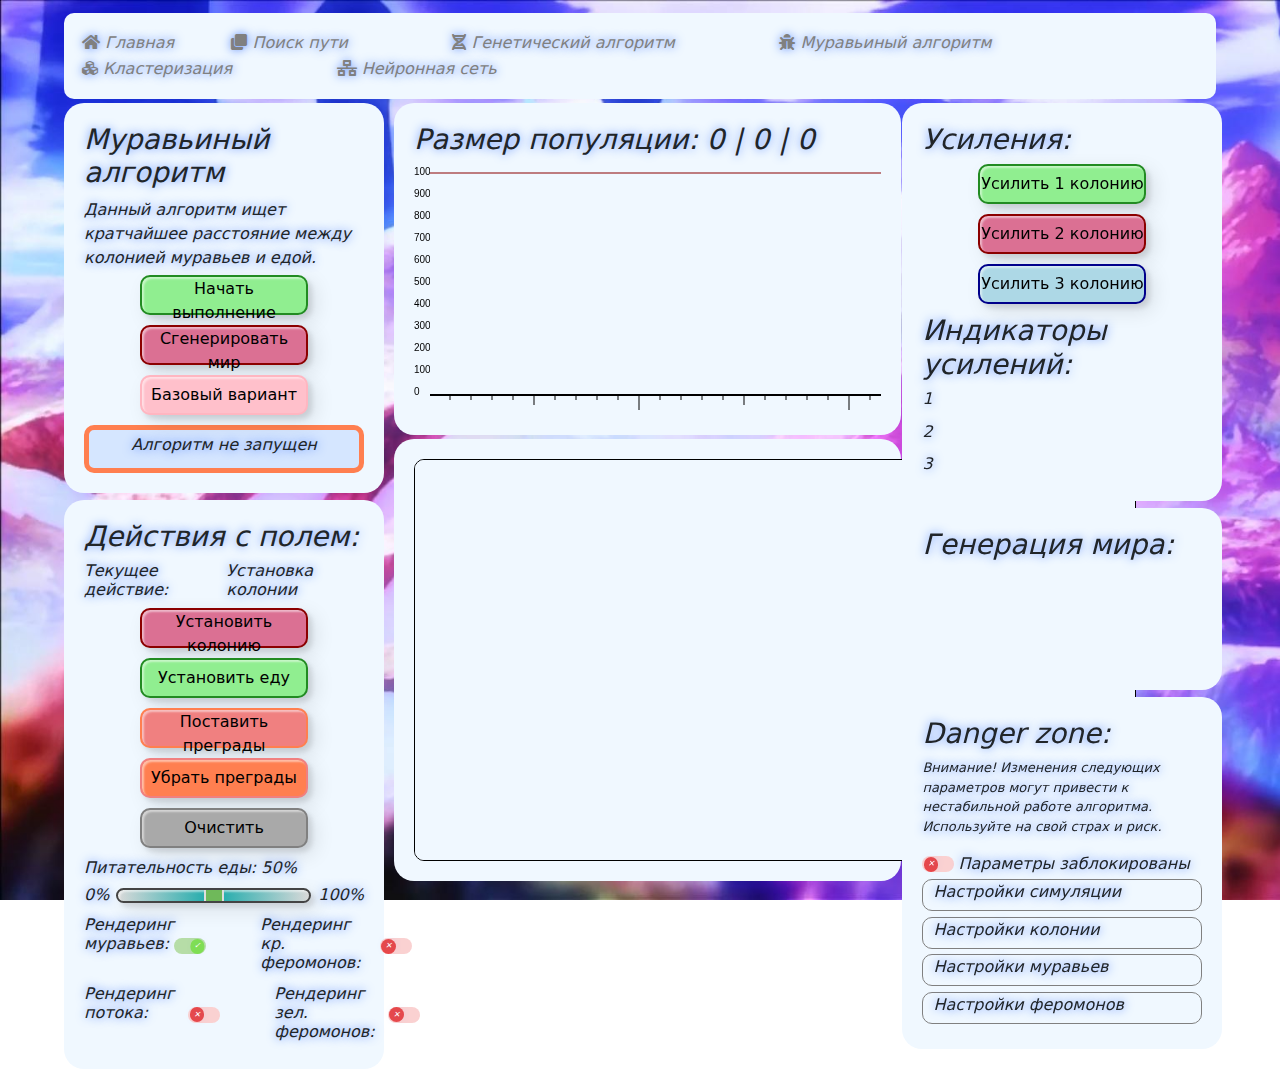
==== src/templates/ants.html @ feeea8d3 "Cave generation" ====
<html lang="en">
<head>
  <meta charset="UTF-8">
  <link rel="stylesheet" href="../css/ants.css">
  <link rel="stylesheet" href="../css/nav.css">
  <link rel="stylesheet" href="../css/text_style.css">
  <link rel="stylesheet" href="../css/checkbox.css">
    <link rel="stylesheet" href="../css/menu.css">
  <link rel="stylesheet" href="https://cdn.jsdelivr.net/npm/bootstrap@5.1.3/dist/css/bootstrap.min.css">
  <link rel="stylesheet" href="https://use.fontawesome.com/releases/v5.8.2/css/all.css">
  <title>Муравьиный алгоритм</title>
</head>
<body>
<div class="nav">
    <aside>
        <ul class="nav_block">
            <li><a href="../../index.html"><i class="fas fa-home"></i> Главная</a></li>
            <li><a href="path_finder.html"><i class="fas fa-clone"></i> Поиск пути</a>
            <li>
            <li><a href="genetic.html"><i class="fas fa-dna"></i> Генетический алгоритм</a>
            <li>
            <li><a href="ants_basic.html"><i class="fas fa-bug"></i> Муравьиный алгоритм</a>
            <li>
            <li><a href="clustering.html"><i class="fas fa-cubes"></i> Кластеризация</a>
            <li>
            <li><a href="neural_network.html"><i class="fas fa-network-wired"></i> Нейронная сеть</a>
            <li>
        </ul>
    </aside>
</div>

<div class="main">
    <div class="main_block">
        <div class="description">
            <h3>Муравьиный алгоритм<br></h3>
            <a>Данный алгоритм ищет кратчайшее расстояние между колонией муравьев и
                едой.</a>
            <div>
                <button id="startButton">Начать выполнение</button>
                <button id="caveButton">Сгенерировать мир</button>
                <button id="switchButton" onclick="location.href='ants_basic.html'">Базовый вариант</button>
            </div>


            <div id="log_block">
                <h6 id="log">Алгоритм не запущен</h6>
            </div>
        </div>

        <div class="action">
            <h3>Действия с полем:</h3>
            <div class="currentAction">
                <h6>Текущее действие:&nbsp</h6>
                <h6 id="currentActionView"></h6>
            </div>

            <div id="fieldButtons">
                <button id="colonyButton" data-mode="colony">Установить колонию</button>
                <button id="foodButton" data-mode="food">Установить еду</button>
                <button id="borderButton" data-mode="border">Поставить преграды</button>
                <button id="clearBorderButton" data-mode="clearBorder">Убрать преграды</button>
                <button id="clearButton" data-mode="clear">Очистить</button>
            </div>

            <div class="valueView">
                <h6>Питательность еды:&nbsp</h6>
                <h6 id="foodValueView">50%</h6>
            </div>

            <div class="inputValue">
                <h6>0%</h6>
                <input class="fieldSize" id="changeFoodValue" type="range" min="0" max="100">
                <h6>100%</h6>
            </div>

            <div class="fieldSize">
                <h6 style="margin-top: 3px">Рендеринг муравьев:&nbsp</h6>
                <input type="checkbox" id="antsViewChecker" class="toggle" checked>
                <label for="antsViewChecker"></label>

                <h6 style="margin-top: 3px; margin-left: 50px; margin-right: 14px">Рендеринг кр. феромонов:&nbsp</h6>
                <input type="checkbox" id="redPheromoneViewChecker" class="toggle">
                <label for="redPheromoneViewChecker"></label>
            </div>

            <div class="fieldSize">
                <h6 style="margin-top: 3px; margin-right: 14px">Рендеринг потока:&nbsp</h6>
                <input type="checkbox" id="densityViewChecker" class="toggle">
                <label for="densityViewChecker"></label>

                <h6 style="margin-top: 3px; margin-right:8px; margin-left: 50px">Рендеринг зел. феромонов:&nbsp</h6>
                <input type="checkbox" id="greenPheromoneViewChecker" class="toggle">
                <label for="greenPheromoneViewChecker"></label>
            </div>
        </div>
    </div>

    <div class="canvas_holder" style="width: 40%">
        <div class="population_block">
            <div class="valueView">
                <h3>Размер популяции:&nbsp</h3>
                <h3 id="populationView">0</h3> <h3>&nbsp|&nbsp</h3>
                <h3 id="populationView2">0</h3> <h3>&nbsp|&nbsp</h3>
                <h3 id="populationView3">0</h3>
            </div>

            <div style="display: flex">
                <div style="overflow: auto">
                    <canvas id="markupCanvas" width="108" height="250"></canvas>
                </div>

                <div id="populationScroll" style="overflow: auto">
                    <canvas id="populationCanvas" width="3000" height="250"></canvas>
                </div>
            </div>
        </div>
        <div class="canvas_block">
            <canvas id="canvas" width="720px" height="400px"></canvas>
        </div>

    </div>

    <div class="additional_block">
        <div class="boost_block">
            <h3>Усиления:</h3>
            <div>
                <button id="boost1" data-mode="1">Усилить 1 колонию</button>
                <button id="boost2" data-mode="2">Усилить 2 колонию</button>
                <button id="boost3" data-mode="3">Усилить 3 колонию</button>
            </div>

            <div>
                <h3>Индикаторы усилений:</h3>
                <div class="fieldSize" style="margin-bottom: 5px">
                    <h6 style="margin-right: 5px">1</h6>
                    <canvas id="1boost" width="430" height="10"></canvas>
                </div>
                <div class="fieldSize" style="margin-bottom: 5px">
                    <h6 style="margin-right: 5px">2</h6>
                    <canvas id="2boost" width="430" height="10"></canvas>
                </div>
                <div class="fieldSize">
                    <h6 style="margin-right: 5px">3</h6>
                    <canvas id="3boost" width="430" height="10"></canvas>
                </div>
            </div>
        </div>

        <div class="cave_block">
            <h3>Генерация мира:</h3>
            <div style="display: flex; justify-content: center;">
                <canvas id="cave" width="180" height="100"></canvas>
            </div>
        </div>

        <div class="danger_block">
            <h3>Danger zone:</h3>
            <p style="font-size: 13px">Внимание! Изменения следующих параметров могут привести к нестабильной
            работе алгоритма. Используйте на свой страх и риск.</p>

            <div style="display: flex">
                <input type="checkbox" id="locker" class="toggle">
                <label for="locker" id="lockerView">Параметры заблокированы</label>
            </div>

            <div class="dropdown">
                <div class="dropbtn" id="dropbtn1">Настройки симуляции</div>

                <div class="dropdown-content">
                    <div class="valueView">
                        <h6>Испарение кр. феромонов:&nbsp</h6>
                        <h6 id="redDecayView" class="dangerParamView">Заблокировано</h6>
                    </div>

                    <div class="valueView">
                        <h6>0</h6>
                        <input disabled class="dangerParam" id="changeRedDecay" type="range" min="0" max="1" step="0.01">
                        <h6>1</h6>
                    </div>
                </div>

                <div class="dropdown-content">
                    <div class="valueView">
                        <h6>Испарение зел. феромонов:&nbsp</h6>
                        <h6 id="greenDecayView" class="dangerParamView">Заблокировано</h6>
                    </div>

                    <div class="valueView">
                        <h6>0</h6>
                        <input disabled class="dangerParam" id="changeGreenDecay" type="range" min="0" max="1" step="0.01">
                        <h6>1</h6>
                    </div>
                </div>

                <div class="dropdown-content">
                    <div class="valueView">
                        <h6>Испарение плотности потока:&nbsp</h6>
                        <h6 id="densityDecayView" class="dangerParamView">Заблокировано</h6>
                    </div>


                    <div class="valueView">
                        <h6>0</h6>
                        <input disabled class="dangerParam" id="changeDensityDecay" type="range" min="0" max="1" step="0.01">
                        <h6>1</h6>
                    </div>
                </div>
            </div>

            <div class="dropdown">
                <div class="dropbtn" id="dropbtn2">Настройки колонии</div>

                <div class="dropdown-content">
                    <div class="valueView">
                        <h6>Размер популяции:&nbsp</h6>
                        <h6 id="sizeView" class="dangerParamView">Заблокировано</h6>
                    </div>

                    <div class="inputValue">
                        <h6>1</h6>
                        <input disabled class="dangerParam" id="changeSize" type="range" min="1" max="1000">
                        <h6>1000</h6>
                    </div>

                    <div class="valueView">
                        <h6>Максимальный размер:&nbsp</h6>
                        <h6 id="maxSizeView" class="dangerParamView">Заблокировано</h6>
                    </div>

                    <div class="inputValue">
                        <h6>1</h6>
                        <input disabled class="dangerParam" id="changeMaxSize" type="range" min="1" max="2000">
                        <h6>2000</h6>
                    </div>
                </div>
            </div>

            <div class="dropdown">
                <div class="dropbtn" id="dropbtn3">Настройки муравьев</div>

                <div class="dropdown-content">
                    <div class="valueView">
                        <h6>Скорость:&nbsp</h6>
                        <h6 id="speedView" class="dangerParamView">Заблокировано</h6>
                    </div>

                    <div class="inputValue">
                        <h6>0.1</h6>
                        <input disabled class="dangerParam" id="changeAntSpeed" type="range" min="0.1" max="10" step="0.1">
                        <h6>10</h6>
                    </div>

                    <div class="valueView">
                        <h6>Задержка поиска:&nbsp</h6>
                        <h6 id="moveCooldownView" class="dangerParamView">Заблокировано</h6>
                    </div>

                    <div class="inputValue">
                        <h6>1</h6>
                        <input disabled class="dangerParam" id="changeMoveCooldown" type="range" min="1" max="50">
                        <h6>50</h6>
                    </div>

                    <div class="valueView">
                        <h6>Шанс отклонения:&nbsp</h6>
                        <h6 id="libertyView" class="dangerParamView">Заблокировано</h6>
                    </div>

                    <div class="inputValue">
                        <h6>0</h6>
                        <input disabled class="dangerParam" id="changeLiberty" type="range" min="0" max="0.5" step="0.001">
                        <h6>0.5</h6>
                    </div>

                    <div class="valueView">
                        <h6>Дальность зрения:&nbsp</h6>
                        <h6 id="visionDistanceView" class="dangerParamView">Заблокировано</h6>
                    </div>

                    <div class="inputValue">
                        <h6>1</h6>
                        <input disabled class="dangerParam" id="changeVisionDistance" type="range" min="1" max="50">
                        <h6>50</h6>
                    </div>

                    <div class="valueView">
                        <h6>Поле зрения:&nbsp</h6>
                        <h6 id="visionAngleView" class="dangerParamView">Заблокировано</h6>
                    </div>

                    <div class="inputValue">
                        <h6>0</h6>
                        <input disabled class="dangerParam" id="changeVisionAngle" type="range" min="0" max="6.3" step="0.1">
                        <h6>2π</h6>
                    </div>

                    <div class="valueView">
                        <h6>Шаг зрения:&nbsp</h6>
                        <h6 id="visionAngleStepView" class="dangerParamView">Заблокировано</h6>
                    </div>

                    <div class="inputValue">
                        <h6>0</h6>
                        <input disabled class="dangerParam" id="changeVisionAngleStep" type="range" min="0" max="1" step="0.01">
                        <h6>1</h6>
                    </div>
                </div>
            </div>

            <div class="dropdown">
                <div class="dropbtn" id="dropbtn4">Настройки феромонов</div>

                <div class="dropdown-content">
                    <div class="valueView">
                        <h6>Количество феромонов:&nbsp</h6>
                        <h6 id="initialPheromonesView" class="dangerParamView">Заблокировано</h6>
                    </div>

                    <div class="inputValue">
                        <h6>1000</h6>
                        <input disabled class="dangerParam" id="changeInitialPheromones" type="range" min="1000" max="10000">
                        <h6>10000</h6>
                    </div>

                    <div class="valueView">
                        <h6>Потеря феромонов:&nbsp</h6>
                        <h6 id="decayingPheromonesView" class="dangerParamView">Заблокировано</h6>
                    </div>

                    <div class="inputValue">
                        <h6>1</h6>
                        <input disabled class="dangerParam" id="changeDecayingPheromones" type="range" min="0.01" max="1" step="0.01">
                        <h6>2000</h6>
                    </div>
                </div>
            </div>
        </div>
    </div>
</div>

<script src="../js/ants/handler.js" type="module"></script>
<script src="../js/ants/alg/simulation.js"></script>
<script src="../js/ants/alg/ant.js"></script>
<script src="../js/ants/alg/colony.js"></script>
<script src="../js/ants/alg/cooldown.js"></script>
<script src="../js/ants/alg/worker.js"></script>
<script src="../js/ants/alg/fighter.js"></script>
<script src="../js/ants/params.js"></script>
<script src="../js/ants/canvas_setup.js"></script>
<script src="../js/ants/alg/cave_generation.js"></script>
<script src="../js/ants/population_canvas.js"></script>
<script src="../js/ants/boosts.js"></script>
<script src="../js/main.js"></script>
</body>
</html>
---- src/css/ants.css ----
input {
    width: 100%;
    margin-left: 2.5%;
    margin-right: 2.5%;
}

.main {
    display: flex;
}

.main_block {
    margin-left: 5%;
    margin-top: 0.3%;
    width: 25%;
}

.additional_block {
    margin-top: 0.3%;
    margin-left: 0.5%;
    margin-right: 5%;
    width: 25%;
}

.fieldSize {
    flex-direction: row !important;
    justify-content: start !important;
}

.description, .action, .size, .danger_block, .boost_block, .cave_block {
    margin-bottom: 7px;
    background-color: aliceblue;
    border-radius: 20px;
    padding: 20px 20px 20px 20px;
}

.description div, .action div, .boost_block div {
    display: flex;
    flex-direction: column;
    justify-content: center;
}

.inputValue, .valueView {
    display: flex;
    flex-direction: row !important;
    justify-content: start !important;
}

input {
    width: 100% !important;
    margin-right: 2.5% !important;
    margin-left: 2.5% !important;
}

.description button, .action button, .boost_block div button {
    width: 60%;
    transition: all .4s ease;
    margin: 0 auto 10px;
}

.description #startButton {
    margin-top: 2% !important;
}

.currentAction {
    display: flex;
    flex-direction: row !important;
    justify-content: start !important;
}

#switchButton {
    border-radius: 10px;
    background-color: pink;
    border: 2px solid lightpink;
}

#switchButton:hover {
    background-color: lightpink;
    border: 2px solid pink;
    transform: scale(0.95);
}

#startButton, .action #foodButton, #boost1 {
    border-radius: 10px;
    background-color: lightgreen;
    border: 2px solid forestgreen;
}

#startButton:hover, .action #foodButton:hover, #boost1:hover {
    background-color: forestgreen;
    border: 2px solid lightgreen;
    transform: scale(0.95);
}

.action #colonyButton, #boost2, #caveButton {
    border-radius: 10px;
    background-color: palevioletred;
    border: 2px solid darkred;
}

.action #colonyButton:hover, #boost2:hover, #caveButton:hover {
    background-color: darkred;
    border: 2px solid palevioletred;
    transform: scale(0.95);
}

.action #borderButton {
    border-radius: 10px;
    background-color: lightcoral;
    border: 2px solid coral;
}

.action #borderButton:hover {
    background-color: coral;
    border: 2px solid lightcoral;
    transform: scale(0.95);
}

.action #clearBorderButton {
    border-radius: 10px;
    background-color: coral;
    border: 2px solid lightcoral;
}

.action #clearBorderButton:hover {
    background-color: lightcoral;
    border: 2px solid coral;
    transform: scale(0.95);
}

.action #clearButton {
    border-radius: 10px;
    background-color: darkgray;
    border: 2px solid gray;
}

.action #clearButton:hover {
    background-color: gray;
    border: 2px solid darkgray;
    transform: scale(0.95);
}

#boost3 {
    border-radius: 10px;
    background-color: lightblue;
    border: 2px solid darkblue;
}

#boost3:hover {
    background-color: darkblue;
    border: 2px solid lightblue;
    transform: scale(0.95);
}

#log_block {
    display: flex;
    align-items: center;
    border: 5px solid coral;
    background: #d5e6ff;
    border-radius: 10px;
    padding: 5px 5px 5px 5px;
}

.canvas_block, .population_block {
    width: 99%;
    border-radius: 20px;
    padding: 20px 20px 20px 20px;
    margin-left: 10px;
    margin-top: 0.8%;
    background-color: aliceblue;
}

.canvas_block canvas {
    border: black 1px solid;
    border-radius: 10px;
}
---- src/css/nav.css ----
body {
    justify-content: center;
    background-image: url("../img/background.jpg");
    background-repeat: no-repeat;
    background-size: cover;
    background-attachment: fixed;
}

div.nav {
    justify-content: center;
    background-color: aliceblue;
    border-radius: 10px;
    width: 90%;
    margin-top: 1%;
    margin-left: auto;
    margin-right: auto;
    padding: 1%;
}

ul.nav_block {
    padding: 4px;
    margin-top: auto;
    margin-bottom: auto;
}

ul.nav_block li {
    display: inline-block;
    color: gray;
    margin-right: 50px;
    padding: 0.1%;
    transition: transform .4s ease;
}

ul.nav_block a {
    text-decoration: none;
    display: inline-block;
    color: gray;
}

ul.nav_block li:hover, ul.nav_block a:hover {
    color: #6D2749;
    text-decoration: none;
    transform: scale(1.3);
}

input[type=range]  {
    overflow: hidden;
}

input {
    background: linear-gradient(to right, #d9d9d9, #15a9a9 50%, #d9d9d9);
    border: solid 2px #444;
    border-radius: 8px;
    height: 10px;

    -webkit-appearance: none;
}

input::-webkit-slider-thumb {
    background-color: #6fb95a;
    border: solid 2px #dedede;
    border-radius: 0;
    height: 20px;
    width: 20px;
    -webkit-appearance: none;
}

input {
    margin-top: 3px !important;
    height: 15px !important;
}

input:disabled {
    background: linear-gradient(to right, #adadad, #222f2f 50%, #adadad);
    border: solid 2px #444;
    border-radius: 8px;
    height: 10px;
}

input:disabled::-webkit-slider-thumb {
    background-color: #5f623f;
    border: solid 2px #dedede;
    border-radius: 0;
    height: 20px;
    width: 20px;
}

button {
    width: 130px;
    height: 40px;
    color: #000000;
    line-height: 42px;
    border-radius: 5px;
    font-family: 'Lato', sans-serif;
    font-weight: 500;
    background: transparent;
    cursor: pointer;
    transition: all 0.3s ease;
    position: relative;
    display: inline-block;
    outline: none;
    padding: 0;
}

button:hover {
    color: #ffffff;
    background: transparent;
    box-shadow: none;
}

button:before, button:after {
    border-radius: 10px;
    content: '';
    position: absolute;
    top: 0;
    right: 0;
    height: 2px;
    width: 0;
    background: #ffffff;
    box-shadow:
            -1px -1px 5px 0 #fff,
            7px 7px 20px 0 rgba(255, 255, 255, 0.2),
            4px 4px 5px 0 #0002;
    transition: 400ms ease all;
}

button:after {
    right: inherit;
    top: inherit;
    left: 0;
    bottom: 0;
}

button:hover:before, button:hover:after {
    width: 100%;
    transition: 800ms ease all;
}

select, input, button {
    box-shadow: inset 2px 2px 2px 0 rgba(255, 255, 255, .5),
    7px 7px 20px 0 rgba(0, 0, 0, .1),
    4px 4px 5px 0 rgba(0, 0, 0, .1);
}
---- src/css/text_style.css ----
body {
    font-style: italic;
    color: #1e1d1d;
    text-shadow: 0 0 10px rgba(75, 128, 252, 0.9);
    animation: cycle 5s linear infinite;
}

@keyframes cycle {
    0% {
        text-shadow: 0 0 10px rgba(61, 174, 255, 0.9);
    }
    20% {
        text-shadow: 0 0 10px rgba(158, 125, 255, 0.9);
    }
    30% {
        text-shadow: 0 0 10px rgba(238, 99, 255, 0.9);
    }
    40% {
        text-shadow: 0 0 10px rgba(255, 14, 122, 0.9);
    }
    50% {
        text-shadow: 0 0 10px rgba(253, 25, 25, 0.9);
    }
    60% {
        text-shadow: 0 0 10px rgba(255, 153, 46, 0.9);
    }
    70% {
        text-shadow: 0 0 12px rgba(255, 245, 39, 0.9);
    }
    80% {
        text-shadow: 0 0 10px rgba(103, 255, 55, 0.9);
    }
    90% {
        text-shadow: 0 0 10px rgba(46, 255, 111, 0.9);
    }
    100% {
        text-shadow: 0 0 10px rgba(61, 174, 255, 0.9);
    }
}
---- src/css/checkbox.css ----
input[type="checkbox"].toggle {
    opacity: 0;
    position: absolute;
    left: -9000px;
    top: -9000px;
}

input[type="checkbox"].toggle + label {
    position: relative;
    display: flex;
    align-items: center;
    cursor: pointer;
}

input[type="checkbox"].toggle + label::before {
    content: "";
    width: 2em;
    height: 1em;
    background-color: hsl(0, 80%, 90%);
    border-radius: 1em;
    margin-right: .25em;
    transition: background-color 200ms ease-in-out;
}

input[type="checkbox"].toggle + label::after {
    display: flex;
    justify-content: center;
    align-items: center;
    position: absolute;
    content: "\2715";
    font-size: .5em;
    height: 1.9em;
    left: .2em;
    width: 1.8em;
    background-color: hsl(0, 80%, 60%);
    color: white;
    border-radius: 1em;
    transition: background-color 200ms ease-in-out, transform 200ms ease-in-out;
}

input[type="checkbox"].toggle:focus + label::before {
    outline: 1px solid black;
}

input[type="checkbox"].toggle:checked + label::before {
    background-color: hsl(103, 44%, 76%);
}

input[type="checkbox"].toggle:checked + label::after {
    content: "\2713";
    transform: translateX(100%);
    background-color: hsl(100, 70%, 60%);
}

input[type="checkbox"].toggle:disabled + label {
    color: #777;
}

input[type="checkbox"].toggle:disabled + label::before {
    background-color: #CCC;
}

input[type="checkbox"].toggle:disabled + label::after {
    background-color: #777;
}
---- src/css/menu.css ----
.dropdown {
    margin-top: 1%;
    margin-bottom: 2%;
    border: 1px solid gray;
    border-radius: 10px;
    padding-left: 10px;
    padding-right: 10px;
}

.dropbtn {
    height: 30px;
}

.dropdown-content {
    display: none;
}
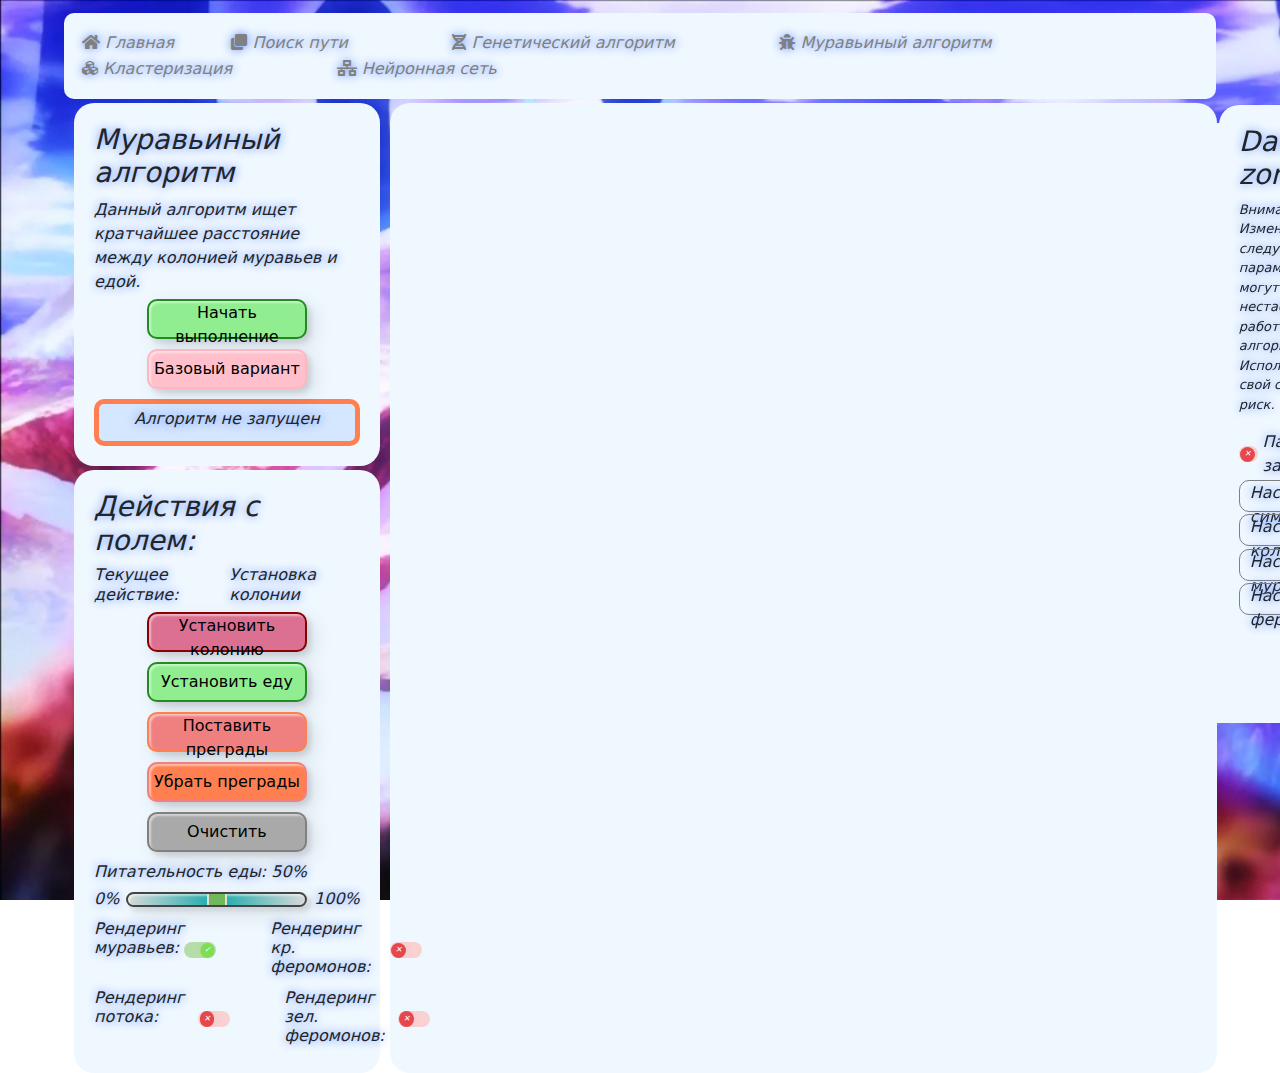
==== commit 0f32a103: "Merge branch 'dev' into conv-network" ====
--- a/src/templates/ants.html
+++ b/src/templates/ants.html
@@ -37,7 +37,6 @@
                 едой.</a>
             <div>
                 <button id="startButton">Начать выполнение</button>
-                <button id="caveButton">Сгенерировать мир</button>
                 <button id="switchButton" onclick="location.href='ants_basic.html'">Базовый вариант</button>
             </div>
 
@@ -95,64 +94,11 @@
         </div>
     </div>
 
-    <div class="canvas_holder" style="width: 40%">
-        <div class="population_block">
-            <div class="valueView">
-                <h3>Размер популяции:&nbsp</h3>
-                <h3 id="populationView">0</h3> <h3>&nbsp|&nbsp</h3>
-                <h3 id="populationView2">0</h3> <h3>&nbsp|&nbsp</h3>
-                <h3 id="populationView3">0</h3>
-            </div>
-
-            <div style="display: flex">
-                <div style="overflow: auto">
-                    <canvas id="markupCanvas" width="108" height="250"></canvas>
-                </div>
-
-                <div id="populationScroll" style="overflow: auto">
-                    <canvas id="populationCanvas" width="3000" height="250"></canvas>
-                </div>
-            </div>
-        </div>
-        <div class="canvas_block">
-            <canvas id="canvas" width="720px" height="400px"></canvas>
-        </div>
-
+    <div class="canvas_block">
+        <canvas id="canvas" width="900px" height="600px"></canvas>
     </div>
 
-    <div class="additional_block">
-        <div class="boost_block">
-            <h3>Усиления:</h3>
-            <div>
-                <button id="boost1" data-mode="1">Усилить 1 колонию</button>
-                <button id="boost2" data-mode="2">Усилить 2 колонию</button>
-                <button id="boost3" data-mode="3">Усилить 3 колонию</button>
-            </div>
-
-            <div>
-                <h3>Индикаторы усилений:</h3>
-                <div class="fieldSize" style="margin-bottom: 5px">
-                    <h6 style="margin-right: 5px">1</h6>
-                    <canvas id="1boost" width="430" height="10"></canvas>
-                </div>
-                <div class="fieldSize" style="margin-bottom: 5px">
-                    <h6 style="margin-right: 5px">2</h6>
-                    <canvas id="2boost" width="430" height="10"></canvas>
-                </div>
-                <div class="fieldSize">
-                    <h6 style="margin-right: 5px">3</h6>
-                    <canvas id="3boost" width="430" height="10"></canvas>
-                </div>
-            </div>
-        </div>
-
-        <div class="cave_block">
-            <h3>Генерация мира:</h3>
-            <div style="display: flex; justify-content: center;">
-                <canvas id="cave" width="180" height="100"></canvas>
-            </div>
-        </div>
-
+    <div class="main_block">
         <div class="danger_block">
             <h3>Danger zone:</h3>
             <p style="font-size: 13px">Внимание! Изменения следующих параметров могут привести к нестабильной
@@ -345,11 +291,8 @@
 <script src="../js/ants/alg/cooldown.js"></script>
 <script src="../js/ants/alg/worker.js"></script>
 <script src="../js/ants/alg/fighter.js"></script>
+<script src="../js/ants/canvas_setup.js"></script>
 <script src="../js/ants/params.js"></script>
-<script src="../js/ants/canvas_setup.js"></script>
-<script src="../js/ants/alg/cave_generation.js"></script>
-<script src="../js/ants/population_canvas.js"></script>
-<script src="../js/ants/boosts.js"></script>
 <script src="../js/main.js"></script>
 </body>
 </html>
--- a/src/css/ants.css
+++ b/src/css/ants.css
@@ -9,16 +9,8 @@
 }
 
 .main_block {
-    margin-left: 5%;
     margin-top: 0.3%;
-    width: 25%;
-}
-
-.additional_block {
-    margin-top: 0.3%;
-    margin-left: 0.5%;
-    margin-right: 5%;
-    width: 25%;
+    width: 40%;
 }
 
 .fieldSize {
@@ -26,14 +18,24 @@
     justify-content: start !important;
 }
 
-.description, .action, .size, .danger_block, .boost_block, .cave_block {
-    margin-bottom: 7px;
+.description, .action, .size, .danger_block {
     background-color: aliceblue;
     border-radius: 20px;
+    margin-left: 19.5%;
+    margin-top: 1%;
     padding: 20px 20px 20px 20px;
 }
 
-.description div, .action div, .boost_block div {
+.description {
+    margin-top: 0 !important;
+}
+
+.danger_block {
+    margin-left: 1% !important;
+    margin-right: 19.5% !important;
+}
+
+.description div, .action div {
     display: flex;
     flex-direction: column;
     justify-content: center;
@@ -51,7 +53,7 @@
     margin-left: 2.5% !important;
 }
 
-.description button, .action button, .boost_block div button {
+.description button, .action button {
     width: 60%;
     transition: all .4s ease;
     margin: 0 auto 10px;
@@ -79,25 +81,25 @@
     transform: scale(0.95);
 }
 
-#startButton, .action #foodButton, #boost1 {
+#startButton, .action #foodButton {
     border-radius: 10px;
     background-color: lightgreen;
     border: 2px solid forestgreen;
 }
 
-#startButton:hover, .action #foodButton:hover, #boost1:hover {
+#startButton:hover, .action #foodButton:hover {
     background-color: forestgreen;
     border: 2px solid lightgreen;
     transform: scale(0.95);
 }
 
-.action #colonyButton, #boost2, #caveButton {
+.action #colonyButton {
     border-radius: 10px;
     background-color: palevioletred;
     border: 2px solid darkred;
 }
 
-.action #colonyButton:hover, #boost2:hover, #caveButton:hover {
+.action #colonyButton:hover {
     background-color: darkred;
     border: 2px solid palevioletred;
     transform: scale(0.95);
@@ -139,18 +141,6 @@
     transform: scale(0.95);
 }
 
-#boost3 {
-    border-radius: 10px;
-    background-color: lightblue;
-    border: 2px solid darkblue;
-}
-
-#boost3:hover {
-    background-color: darkblue;
-    border: 2px solid lightblue;
-    transform: scale(0.95);
-}
-
 #log_block {
     display: flex;
     align-items: center;
@@ -160,16 +150,11 @@
     padding: 5px 5px 5px 5px;
 }
 
-.canvas_block, .population_block {
-    width: 99%;
+.canvas_block {
+    width: 64.6%;
     border-radius: 20px;
     padding: 20px 20px 20px 20px;
     margin-left: 10px;
-    margin-top: 0.8%;
+    margin-top: 0.3%;
     background-color: aliceblue;
 }
-
-.canvas_block canvas {
-    border: black 1px solid;
-    border-radius: 10px;
-}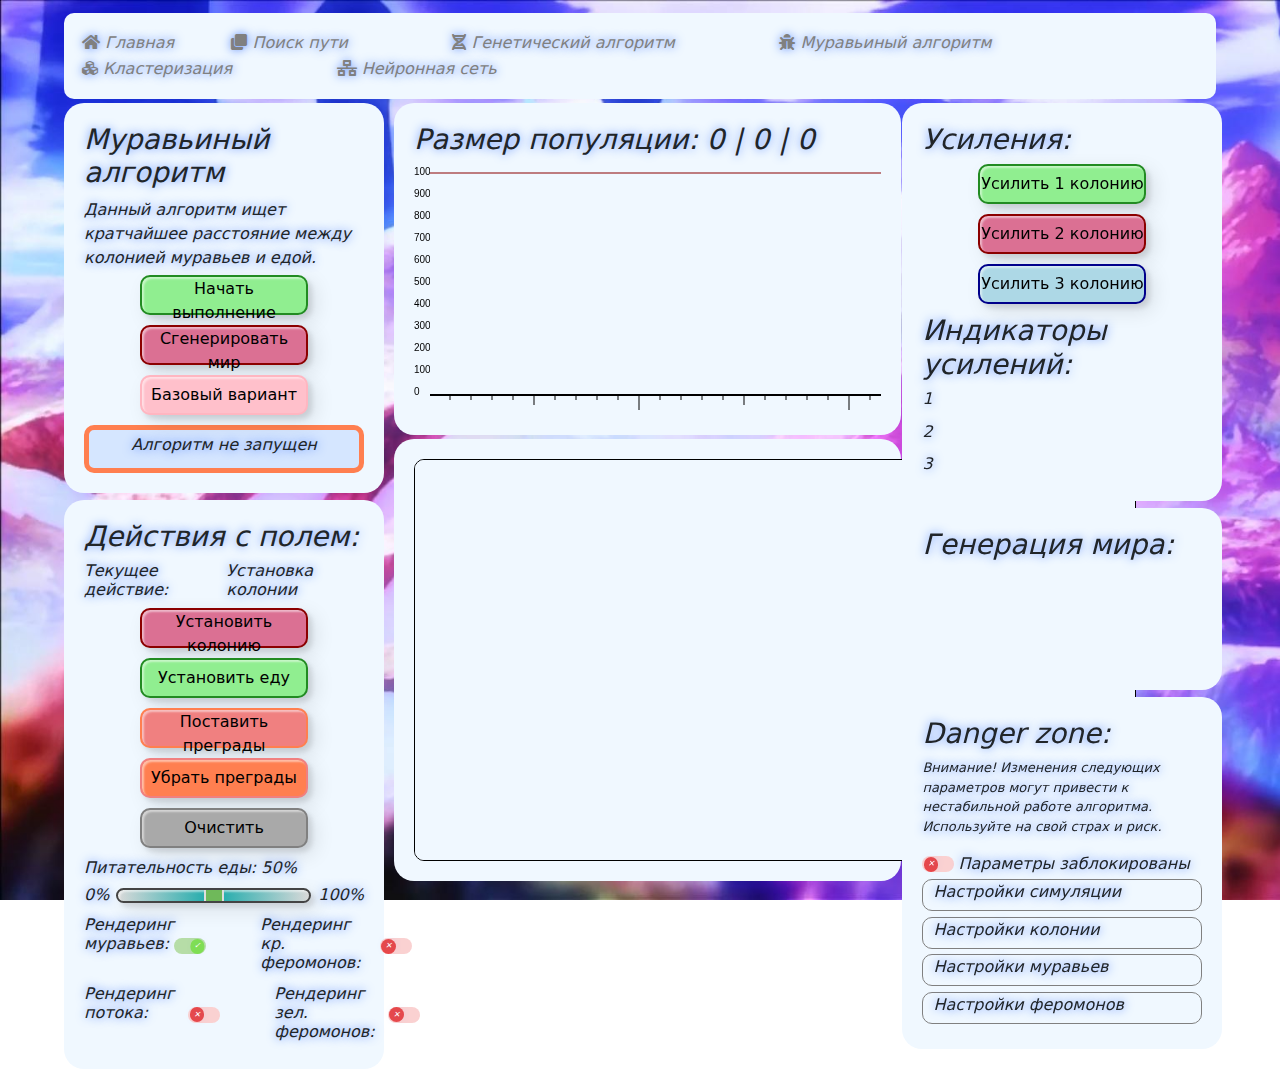
==== commit de4aa277: "Merge pull request #41 from Cortuzz/ants-features" ====
--- a/src/templates/ants.html
+++ b/src/templates/ants.html
@@ -37,6 +37,7 @@
                 едой.</a>
             <div>
                 <button id="startButton">Начать выполнение</button>
+                <button id="caveButton">Сгенерировать мир</button>
                 <button id="switchButton" onclick="location.href='ants_basic.html'">Базовый вариант</button>
             </div>
 
@@ -94,11 +95,64 @@
         </div>
     </div>
 
-    <div class="canvas_block">
-        <canvas id="canvas" width="900px" height="600px"></canvas>
+    <div class="canvas_holder" style="width: 40%">
+        <div class="population_block">
+            <div class="valueView">
+                <h3>Размер популяции:&nbsp</h3>
+                <h3 id="populationView">0</h3> <h3>&nbsp|&nbsp</h3>
+                <h3 id="populationView2">0</h3> <h3>&nbsp|&nbsp</h3>
+                <h3 id="populationView3">0</h3>
+            </div>
+
+            <div style="display: flex">
+                <div style="overflow: auto">
+                    <canvas id="markupCanvas" width="108" height="250"></canvas>
+                </div>
+
+                <div id="populationScroll" style="overflow: auto">
+                    <canvas id="populationCanvas" width="3000" height="250"></canvas>
+                </div>
+            </div>
+        </div>
+        <div class="canvas_block">
+            <canvas id="canvas" width="720px" height="400px"></canvas>
+        </div>
+
     </div>
 
-    <div class="main_block">
+    <div class="additional_block">
+        <div class="boost_block">
+            <h3>Усиления:</h3>
+            <div>
+                <button id="boost1" data-mode="1">Усилить 1 колонию</button>
+                <button id="boost2" data-mode="2">Усилить 2 колонию</button>
+                <button id="boost3" data-mode="3">Усилить 3 колонию</button>
+            </div>
+
+            <div>
+                <h3>Индикаторы усилений:</h3>
+                <div class="fieldSize" style="margin-bottom: 5px">
+                    <h6 style="margin-right: 5px">1</h6>
+                    <canvas id="1boost" width="430" height="10"></canvas>
+                </div>
+                <div class="fieldSize" style="margin-bottom: 5px">
+                    <h6 style="margin-right: 5px">2</h6>
+                    <canvas id="2boost" width="430" height="10"></canvas>
+                </div>
+                <div class="fieldSize">
+                    <h6 style="margin-right: 5px">3</h6>
+                    <canvas id="3boost" width="430" height="10"></canvas>
+                </div>
+            </div>
+        </div>
+
+        <div class="cave_block">
+            <h3>Генерация мира:</h3>
+            <div style="display: flex; justify-content: center;">
+                <canvas id="cave" width="180" height="100"></canvas>
+            </div>
+        </div>
+
         <div class="danger_block">
             <h3>Danger zone:</h3>
             <p style="font-size: 13px">Внимание! Изменения следующих параметров могут привести к нестабильной
@@ -291,8 +345,11 @@
 <script src="../js/ants/alg/cooldown.js"></script>
 <script src="../js/ants/alg/worker.js"></script>
 <script src="../js/ants/alg/fighter.js"></script>
+<script src="../js/ants/params.js"></script>
 <script src="../js/ants/canvas_setup.js"></script>
-<script src="../js/ants/params.js"></script>
+<script src="../js/ants/alg/cave_generation.js"></script>
+<script src="../js/ants/population_canvas.js"></script>
+<script src="../js/ants/boosts.js"></script>
 <script src="../js/main.js"></script>
 </body>
 </html>
--- a/src/css/ants.css
+++ b/src/css/ants.css
@@ -9,8 +9,16 @@
 }
 
 .main_block {
+    margin-left: 5%;
     margin-top: 0.3%;
-    width: 40%;
+    width: 25%;
+}
+
+.additional_block {
+    margin-top: 0.3%;
+    margin-left: 0.5%;
+    margin-right: 5%;
+    width: 25%;
 }
 
 .fieldSize {
@@ -18,24 +26,14 @@
     justify-content: start !important;
 }
 
-.description, .action, .size, .danger_block {
+.description, .action, .size, .danger_block, .boost_block, .cave_block {
+    margin-bottom: 7px;
     background-color: aliceblue;
     border-radius: 20px;
-    margin-left: 19.5%;
-    margin-top: 1%;
     padding: 20px 20px 20px 20px;
 }
 
-.description {
-    margin-top: 0 !important;
-}
-
-.danger_block {
-    margin-left: 1% !important;
-    margin-right: 19.5% !important;
-}
-
-.description div, .action div {
+.description div, .action div, .boost_block div {
     display: flex;
     flex-direction: column;
     justify-content: center;
@@ -53,7 +51,7 @@
     margin-left: 2.5% !important;
 }
 
-.description button, .action button {
+.description button, .action button, .boost_block div button {
     width: 60%;
     transition: all .4s ease;
     margin: 0 auto 10px;
@@ -81,25 +79,25 @@
     transform: scale(0.95);
 }
 
-#startButton, .action #foodButton {
+#startButton, .action #foodButton, #boost1 {
     border-radius: 10px;
     background-color: lightgreen;
     border: 2px solid forestgreen;
 }
 
-#startButton:hover, .action #foodButton:hover {
+#startButton:hover, .action #foodButton:hover, #boost1:hover {
     background-color: forestgreen;
     border: 2px solid lightgreen;
     transform: scale(0.95);
 }
 
-.action #colonyButton {
+.action #colonyButton, #boost2, #caveButton {
     border-radius: 10px;
     background-color: palevioletred;
     border: 2px solid darkred;
 }
 
-.action #colonyButton:hover {
+.action #colonyButton:hover, #boost2:hover, #caveButton:hover {
     background-color: darkred;
     border: 2px solid palevioletred;
     transform: scale(0.95);
@@ -141,6 +139,18 @@
     transform: scale(0.95);
 }
 
+#boost3 {
+    border-radius: 10px;
+    background-color: lightblue;
+    border: 2px solid darkblue;
+}
+
+#boost3:hover {
+    background-color: darkblue;
+    border: 2px solid lightblue;
+    transform: scale(0.95);
+}
+
 #log_block {
     display: flex;
     align-items: center;
@@ -150,11 +160,16 @@
     padding: 5px 5px 5px 5px;
 }
 
-.canvas_block {
-    width: 64.6%;
+.canvas_block, .population_block {
+    width: 99%;
     border-radius: 20px;
     padding: 20px 20px 20px 20px;
     margin-left: 10px;
-    margin-top: 0.3%;
+    margin-top: 0.8%;
     background-color: aliceblue;
 }
+
+.canvas_block canvas {
+    border: black 1px solid;
+    border-radius: 10px;
+}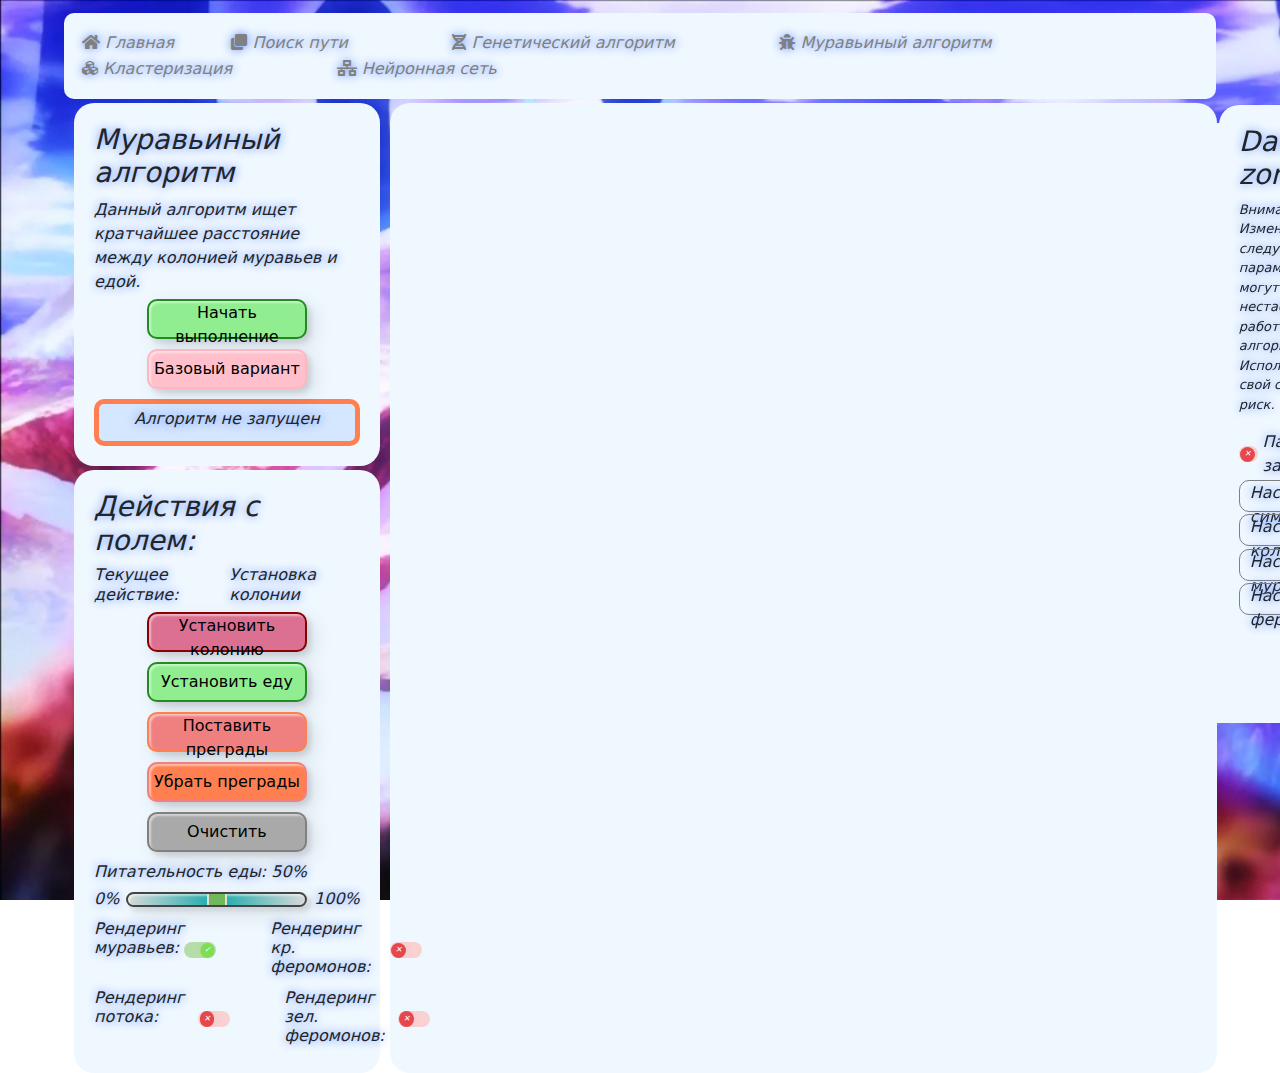
==== commit 2dfddaca: "Merge remote-tracking branch 'origin/genetic' into genetic" ====
--- a/src/templates/ants.html
+++ b/src/templates/ants.html
@@ -37,7 +37,6 @@
                 едой.</a>
             <div>
                 <button id="startButton">Начать выполнение</button>
-                <button id="caveButton">Сгенерировать мир</button>
                 <button id="switchButton" onclick="location.href='ants_basic.html'">Базовый вариант</button>
             </div>
 
@@ -95,64 +94,11 @@
         </div>
     </div>
 
-    <div class="canvas_holder" style="width: 40%">
-        <div class="population_block">
-            <div class="valueView">
-                <h3>Размер популяции:&nbsp</h3>
-                <h3 id="populationView">0</h3> <h3>&nbsp|&nbsp</h3>
-                <h3 id="populationView2">0</h3> <h3>&nbsp|&nbsp</h3>
-                <h3 id="populationView3">0</h3>
-            </div>
-
-            <div style="display: flex">
-                <div style="overflow: auto">
-                    <canvas id="markupCanvas" width="108" height="250"></canvas>
-                </div>
-
-                <div id="populationScroll" style="overflow: auto">
-                    <canvas id="populationCanvas" width="3000" height="250"></canvas>
-                </div>
-            </div>
-        </div>
-        <div class="canvas_block">
-            <canvas id="canvas" width="720px" height="400px"></canvas>
-        </div>
-
+    <div class="canvas_block">
+        <canvas id="canvas" width="900px" height="600px"></canvas>
     </div>
 
-    <div class="additional_block">
-        <div class="boost_block">
-            <h3>Усиления:</h3>
-            <div>
-                <button id="boost1" data-mode="1">Усилить 1 колонию</button>
-                <button id="boost2" data-mode="2">Усилить 2 колонию</button>
-                <button id="boost3" data-mode="3">Усилить 3 колонию</button>
-            </div>
-
-            <div>
-                <h3>Индикаторы усилений:</h3>
-                <div class="fieldSize" style="margin-bottom: 5px">
-                    <h6 style="margin-right: 5px">1</h6>
-                    <canvas id="1boost" width="430" height="10"></canvas>
-                </div>
-                <div class="fieldSize" style="margin-bottom: 5px">
-                    <h6 style="margin-right: 5px">2</h6>
-                    <canvas id="2boost" width="430" height="10"></canvas>
-                </div>
-                <div class="fieldSize">
-                    <h6 style="margin-right: 5px">3</h6>
-                    <canvas id="3boost" width="430" height="10"></canvas>
-                </div>
-            </div>
-        </div>
-
-        <div class="cave_block">
-            <h3>Генерация мира:</h3>
-            <div style="display: flex; justify-content: center;">
-                <canvas id="cave" width="180" height="100"></canvas>
-            </div>
-        </div>
-
+    <div class="main_block">
         <div class="danger_block">
             <h3>Danger zone:</h3>
             <p style="font-size: 13px">Внимание! Изменения следующих параметров могут привести к нестабильной
@@ -345,11 +291,8 @@
 <script src="../js/ants/alg/cooldown.js"></script>
 <script src="../js/ants/alg/worker.js"></script>
 <script src="../js/ants/alg/fighter.js"></script>
+<script src="../js/ants/canvas_setup.js"></script>
 <script src="../js/ants/params.js"></script>
-<script src="../js/ants/canvas_setup.js"></script>
-<script src="../js/ants/alg/cave_generation.js"></script>
-<script src="../js/ants/population_canvas.js"></script>
-<script src="../js/ants/boosts.js"></script>
 <script src="../js/main.js"></script>
 </body>
 </html>
--- a/src/css/ants.css
+++ b/src/css/ants.css
@@ -9,16 +9,8 @@
 }
 
 .main_block {
-    margin-left: 5%;
     margin-top: 0.3%;
-    width: 25%;
-}
-
-.additional_block {
-    margin-top: 0.3%;
-    margin-left: 0.5%;
-    margin-right: 5%;
-    width: 25%;
+    width: 40%;
 }
 
 .fieldSize {
@@ -26,14 +18,24 @@
     justify-content: start !important;
 }
 
-.description, .action, .size, .danger_block, .boost_block, .cave_block {
-    margin-bottom: 7px;
+.description, .action, .size, .danger_block {
     background-color: aliceblue;
     border-radius: 20px;
+    margin-left: 19.5%;
+    margin-top: 1%;
     padding: 20px 20px 20px 20px;
 }
 
-.description div, .action div, .boost_block div {
+.description {
+    margin-top: 0 !important;
+}
+
+.danger_block {
+    margin-left: 1% !important;
+    margin-right: 19.5% !important;
+}
+
+.description div, .action div {
     display: flex;
     flex-direction: column;
     justify-content: center;
@@ -51,7 +53,7 @@
     margin-left: 2.5% !important;
 }
 
-.description button, .action button, .boost_block div button {
+.description button, .action button {
     width: 60%;
     transition: all .4s ease;
     margin: 0 auto 10px;
@@ -79,25 +81,25 @@
     transform: scale(0.95);
 }
 
-#startButton, .action #foodButton, #boost1 {
+#startButton, .action #foodButton {
     border-radius: 10px;
     background-color: lightgreen;
     border: 2px solid forestgreen;
 }
 
-#startButton:hover, .action #foodButton:hover, #boost1:hover {
+#startButton:hover, .action #foodButton:hover {
     background-color: forestgreen;
     border: 2px solid lightgreen;
     transform: scale(0.95);
 }
 
-.action #colonyButton, #boost2, #caveButton {
+.action #colonyButton {
     border-radius: 10px;
     background-color: palevioletred;
     border: 2px solid darkred;
 }
 
-.action #colonyButton:hover, #boost2:hover, #caveButton:hover {
+.action #colonyButton:hover {
     background-color: darkred;
     border: 2px solid palevioletred;
     transform: scale(0.95);
@@ -139,18 +141,6 @@
     transform: scale(0.95);
 }
 
-#boost3 {
-    border-radius: 10px;
-    background-color: lightblue;
-    border: 2px solid darkblue;
-}
-
-#boost3:hover {
-    background-color: darkblue;
-    border: 2px solid lightblue;
-    transform: scale(0.95);
-}
-
 #log_block {
     display: flex;
     align-items: center;
@@ -160,16 +150,11 @@
     padding: 5px 5px 5px 5px;
 }
 
-.canvas_block, .population_block {
-    width: 99%;
+.canvas_block {
+    width: 64.6%;
     border-radius: 20px;
     padding: 20px 20px 20px 20px;
     margin-left: 10px;
-    margin-top: 0.8%;
+    margin-top: 0.3%;
     background-color: aliceblue;
 }
-
-.canvas_block canvas {
-    border: black 1px solid;
-    border-radius: 10px;
-}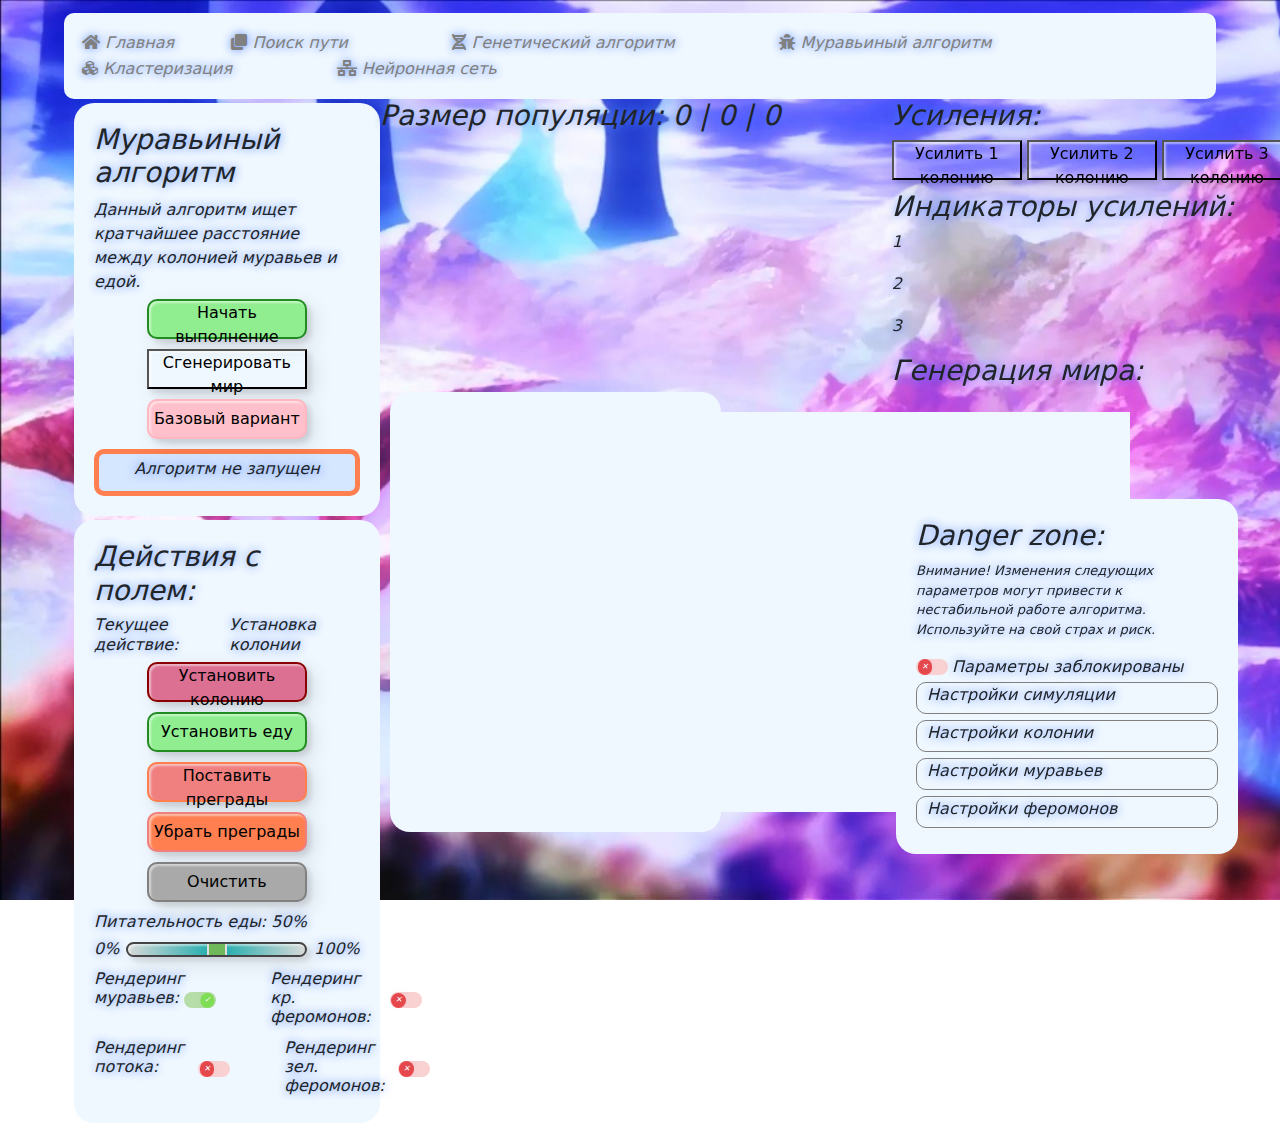
==== commit b39bcd50: "Little fixes" ====
--- a/src/templates/ants.html
+++ b/src/templates/ants.html
@@ -1,14 +1,15 @@
 <html lang="en">
 <head>
-  <meta charset="UTF-8">
-  <link rel="stylesheet" href="../css/ants.css">
-  <link rel="stylesheet" href="../css/nav.css">
-  <link rel="stylesheet" href="../css/text_style.css">
-  <link rel="stylesheet" href="../css/checkbox.css">
+    <meta charset="UTF-8">
+    <link rel="stylesheet" href="../css/ants.css">
+    <link rel="stylesheet" href="../css/nav.css">
+    <link rel="stylesheet" href="../css/text_style.css">
+    <link rel="stylesheet" href="../css/checkbox.css">
     <link rel="stylesheet" href="../css/menu.css">
-  <link rel="stylesheet" href="https://cdn.jsdelivr.net/npm/bootstrap@5.1.3/dist/css/bootstrap.min.css">
-  <link rel="stylesheet" href="https://use.fontawesome.com/releases/v5.8.2/css/all.css">
-  <title>Муравьиный алгоритм</title>
+    <link rel="stylesheet" href="https://cdn.jsdelivr.net/npm/bootstrap@5.1.3/dist/css/bootstrap.min.css">
+    <link rel="stylesheet" href="https://use.fontawesome.com/releases/v5.8.2/css/all.css">
+    <title>Муравьиный алгоритм</title>
+    <link rel="shortcut icon" href="../img/favicon.png" type="image/x-icon">
 </head>
 <body>
 <div class="nav">
@@ -37,6 +38,7 @@
                 едой.</a>
             <div>
                 <button id="startButton">Начать выполнение</button>
+                <button id="caveButton">Сгенерировать мир</button>
                 <button id="switchButton" onclick="location.href='ants_basic.html'">Базовый вариант</button>
             </div>
 
@@ -94,15 +96,70 @@
         </div>
     </div>
 
-    <div class="canvas_block">
-        <canvas id="canvas" width="900px" height="600px"></canvas>
+    <div class="canvas_holder" style="width: 40%">
+        <div class="population_block">
+            <div class="valueView">
+                <h3>Размер популяции:&nbsp</h3>
+                <h3 id="populationView">0</h3>
+                <h3>&nbsp|&nbsp</h3>
+                <h3 id="populationView2">0</h3>
+                <h3>&nbsp|&nbsp</h3>
+                <h3 id="populationView3">0</h3>
+            </div>
+
+            <div style="display: flex">
+                <div style="overflow: auto">
+                    <canvas id="markupCanvas" width="108" height="250"></canvas>
+                </div>
+
+                <div id="populationScroll" style="overflow: auto">
+                    <canvas id="populationCanvas" width="3000" height="250"></canvas>
+                </div>
+            </div>
+        </div>
+        <div class="canvas_block">
+            <canvas id="canvas" width="720px" height="400px"></canvas>
+        </div>
+
     </div>
 
-    <div class="main_block">
+    <div class="additional_block">
+        <div class="boost_block">
+            <h3>Усиления:</h3>
+            <div>
+                <button id="boost1" data-mode="1">Усилить 1 колонию</button>
+                <button id="boost2" data-mode="2">Усилить 2 колонию</button>
+                <button id="boost3" data-mode="3">Усилить 3 колонию</button>
+            </div>
+
+            <div>
+                <h3>Индикаторы усилений:</h3>
+                <div class="fieldSize" style="margin-bottom: 5px">
+                    <h6 style="margin-right: 5px">1</h6>
+                    <canvas id="1boost" width="430" height="10"></canvas>
+                </div>
+                <div class="fieldSize" style="margin-bottom: 5px">
+                    <h6 style="margin-right: 5px">2</h6>
+                    <canvas id="2boost" width="430" height="10"></canvas>
+                </div>
+                <div class="fieldSize">
+                    <h6 style="margin-right: 5px">3</h6>
+                    <canvas id="3boost" width="430" height="10"></canvas>
+                </div>
+            </div>
+        </div>
+
+        <div class="cave_block">
+            <h3>Генерация мира:</h3>
+            <div style="display: flex; justify-content: center;">
+                <canvas id="cave" width="180" height="100"></canvas>
+            </div>
+        </div>
+
         <div class="danger_block">
             <h3>Danger zone:</h3>
             <p style="font-size: 13px">Внимание! Изменения следующих параметров могут привести к нестабильной
-            работе алгоритма. Используйте на свой страх и риск.</p>
+                работе алгоритма. Используйте на свой страх и риск.</p>
 
             <div style="display: flex">
                 <input type="checkbox" id="locker" class="toggle">
@@ -120,7 +177,8 @@
 
                     <div class="valueView">
                         <h6>0</h6>
-                        <input disabled class="dangerParam" id="changeRedDecay" type="range" min="0" max="1" step="0.01">
+                        <input disabled class="dangerParam" id="changeRedDecay" type="range" min="0" max="1"
+                               step="0.01">
                         <h6>1</h6>
                     </div>
                 </div>
@@ -133,7 +191,8 @@
 
                     <div class="valueView">
                         <h6>0</h6>
-                        <input disabled class="dangerParam" id="changeGreenDecay" type="range" min="0" max="1" step="0.01">
+                        <input disabled class="dangerParam" id="changeGreenDecay" type="range" min="0" max="1"
+                               step="0.01">
                         <h6>1</h6>
                     </div>
                 </div>
@@ -147,7 +206,8 @@
 
                     <div class="valueView">
                         <h6>0</h6>
-                        <input disabled class="dangerParam" id="changeDensityDecay" type="range" min="0" max="1" step="0.01">
+                        <input disabled class="dangerParam" id="changeDensityDecay" type="range" min="0" max="1"
+                               step="0.01">
                         <h6>1</h6>
                     </div>
                 </div>
@@ -192,7 +252,8 @@
 
                     <div class="inputValue">
                         <h6>0.1</h6>
-                        <input disabled class="dangerParam" id="changeAntSpeed" type="range" min="0.1" max="10" step="0.1">
+                        <input disabled class="dangerParam" id="changeAntSpeed" type="range" min="0.1" max="10"
+                               step="0.1">
                         <h6>10</h6>
                     </div>
 
@@ -214,7 +275,8 @@
 
                     <div class="inputValue">
                         <h6>0</h6>
-                        <input disabled class="dangerParam" id="changeLiberty" type="range" min="0" max="0.5" step="0.001">
+                        <input disabled class="dangerParam" id="changeLiberty" type="range" min="0" max="0.5"
+                               step="0.001">
                         <h6>0.5</h6>
                     </div>
 
@@ -236,7 +298,8 @@
 
                     <div class="inputValue">
                         <h6>0</h6>
-                        <input disabled class="dangerParam" id="changeVisionAngle" type="range" min="0" max="6.3" step="0.1">
+                        <input disabled class="dangerParam" id="changeVisionAngle" type="range" min="0" max="6.3"
+                               step="0.1">
                         <h6>2π</h6>
                     </div>
 
@@ -247,7 +310,8 @@
 
                     <div class="inputValue">
                         <h6>0</h6>
-                        <input disabled class="dangerParam" id="changeVisionAngleStep" type="range" min="0" max="1" step="0.01">
+                        <input disabled class="dangerParam" id="changeVisionAngleStep" type="range" min="0" max="1"
+                               step="0.01">
                         <h6>1</h6>
                     </div>
                 </div>
@@ -264,7 +328,8 @@
 
                     <div class="inputValue">
                         <h6>1000</h6>
-                        <input disabled class="dangerParam" id="changeInitialPheromones" type="range" min="1000" max="10000">
+                        <input disabled class="dangerParam" id="changeInitialPheromones" type="range" min="1000"
+                               max="10000">
                         <h6>10000</h6>
                     </div>
 
@@ -275,7 +340,8 @@
 
                     <div class="inputValue">
                         <h6>1</h6>
-                        <input disabled class="dangerParam" id="changeDecayingPheromones" type="range" min="0.01" max="1" step="0.01">
+                        <input disabled class="dangerParam" id="changeDecayingPheromones" type="range" min="0.01"
+                               max="1" step="0.01">
                         <h6>2000</h6>
                     </div>
                 </div>
@@ -291,8 +357,11 @@
 <script src="../js/ants/alg/cooldown.js"></script>
 <script src="../js/ants/alg/worker.js"></script>
 <script src="../js/ants/alg/fighter.js"></script>
+<script src="../js/ants/params.js"></script>
 <script src="../js/ants/canvas_setup.js"></script>
-<script src="../js/ants/params.js"></script>
+<script src="../js/ants/alg/cave_generation.js"></script>
+<script src="../js/ants/population_canvas.js"></script>
+<script src="../js/ants/boosts.js"></script>
 <script src="../js/main.js"></script>
 </body>
 </html>
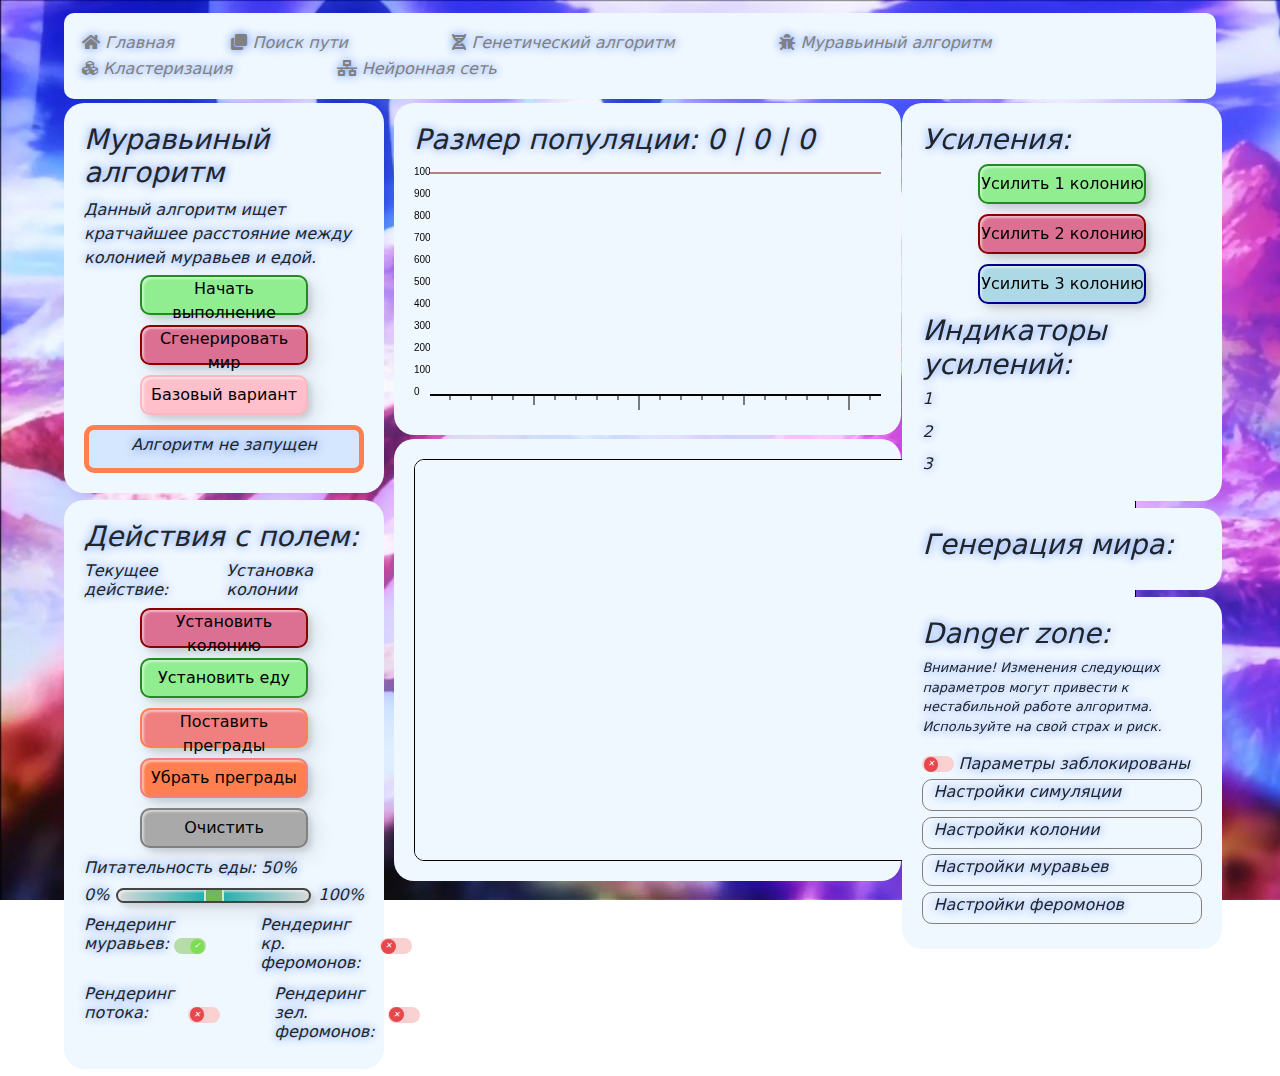
==== commit 2dc19da6: "Generation progress (total)" ====
--- a/src/templates/ants.html
+++ b/src/templates/ants.html
@@ -151,8 +151,13 @@
 
         <div class="cave_block">
             <h3>Генерация мира:</h3>
-            <div style="display: flex; justify-content: center;">
-                <canvas id="cave" width="180" height="100"></canvas>
+            <div style="display: none">
+                <canvas id="cave" width="180" height="100" style="margin-right: 5px"></canvas>
+                <div class="progress_bar_holder">
+                    <h6 id="currentAction"></h6>
+                    <canvas id="progressCave" width="250" height="30" style="margin-bottom: 5px"></canvas>
+                    <canvas id="totalProgressCave" width="250" height="30"></canvas>
+                </div>
             </div>
         </div>
 
--- a/src/css/ants.css
+++ b/src/css/ants.css
@@ -9,8 +9,16 @@
 }
 
 .main_block {
+    margin-left: 5%;
     margin-top: 0.3%;
-    width: 40%;
+    width: 25%;
+}
+
+.additional_block {
+    margin-top: 0.3%;
+    margin-left: 0.5%;
+    margin-right: 5%;
+    width: 25%;
 }
 
 .fieldSize {
@@ -18,24 +26,14 @@
     justify-content: start !important;
 }
 
-.description, .action, .size, .danger_block {
+.description, .action, .size, .danger_block, .boost_block, .cave_block {
+    margin-bottom: 7px;
     background-color: aliceblue;
     border-radius: 20px;
-    margin-left: 19.5%;
-    margin-top: 1%;
     padding: 20px 20px 20px 20px;
 }
 
-.description {
-    margin-top: 0 !important;
-}
-
-.danger_block {
-    margin-left: 1% !important;
-    margin-right: 19.5% !important;
-}
-
-.description div, .action div {
+.description div, .action div, .boost_block div {
     display: flex;
     flex-direction: column;
     justify-content: center;
@@ -53,7 +51,7 @@
     margin-left: 2.5% !important;
 }
 
-.description button, .action button {
+.description button, .action button, .boost_block div button {
     width: 60%;
     transition: all .4s ease;
     margin: 0 auto 10px;
@@ -81,25 +79,25 @@
     transform: scale(0.95);
 }
 
-#startButton, .action #foodButton {
+#startButton, .action #foodButton, #boost1 {
     border-radius: 10px;
     background-color: lightgreen;
     border: 2px solid forestgreen;
 }
 
-#startButton:hover, .action #foodButton:hover {
+#startButton:hover, .action #foodButton:hover, #boost1:hover {
     background-color: forestgreen;
     border: 2px solid lightgreen;
     transform: scale(0.95);
 }
 
-.action #colonyButton {
+.action #colonyButton, #boost2, #caveButton {
     border-radius: 10px;
     background-color: palevioletred;
     border: 2px solid darkred;
 }
 
-.action #colonyButton:hover {
+.action #colonyButton:hover, #boost2:hover, #caveButton:hover {
     background-color: darkred;
     border: 2px solid palevioletred;
     transform: scale(0.95);
@@ -141,6 +139,18 @@
     transform: scale(0.95);
 }
 
+#boost3 {
+    border-radius: 10px;
+    background-color: lightblue;
+    border: 2px solid darkblue;
+}
+
+#boost3:hover {
+    background-color: darkblue;
+    border: 2px solid lightblue;
+    transform: scale(0.95);
+}
+
 #log_block {
     display: flex;
     align-items: center;
@@ -150,11 +160,27 @@
     padding: 5px 5px 5px 5px;
 }
 
-.canvas_block {
-    width: 64.6%;
+.canvas_block, .population_block {
+    width: 99%;
     border-radius: 20px;
     padding: 20px 20px 20px 20px;
     margin-left: 10px;
-    margin-top: 0.3%;
+    margin-top: 0.8%;
     background-color: aliceblue;
 }
+
+.canvas_block canvas {
+    border: black 1px solid;
+    border-radius: 10px;
+}
+
+.progress_bar_holder {
+    width: 100%;
+    display: flex;
+    flex-direction: column;
+}
+
+.progress_bar_holder h6, .progress_bar_holder canvas {
+    margin-left: auto;
+    margin-right: auto;
+}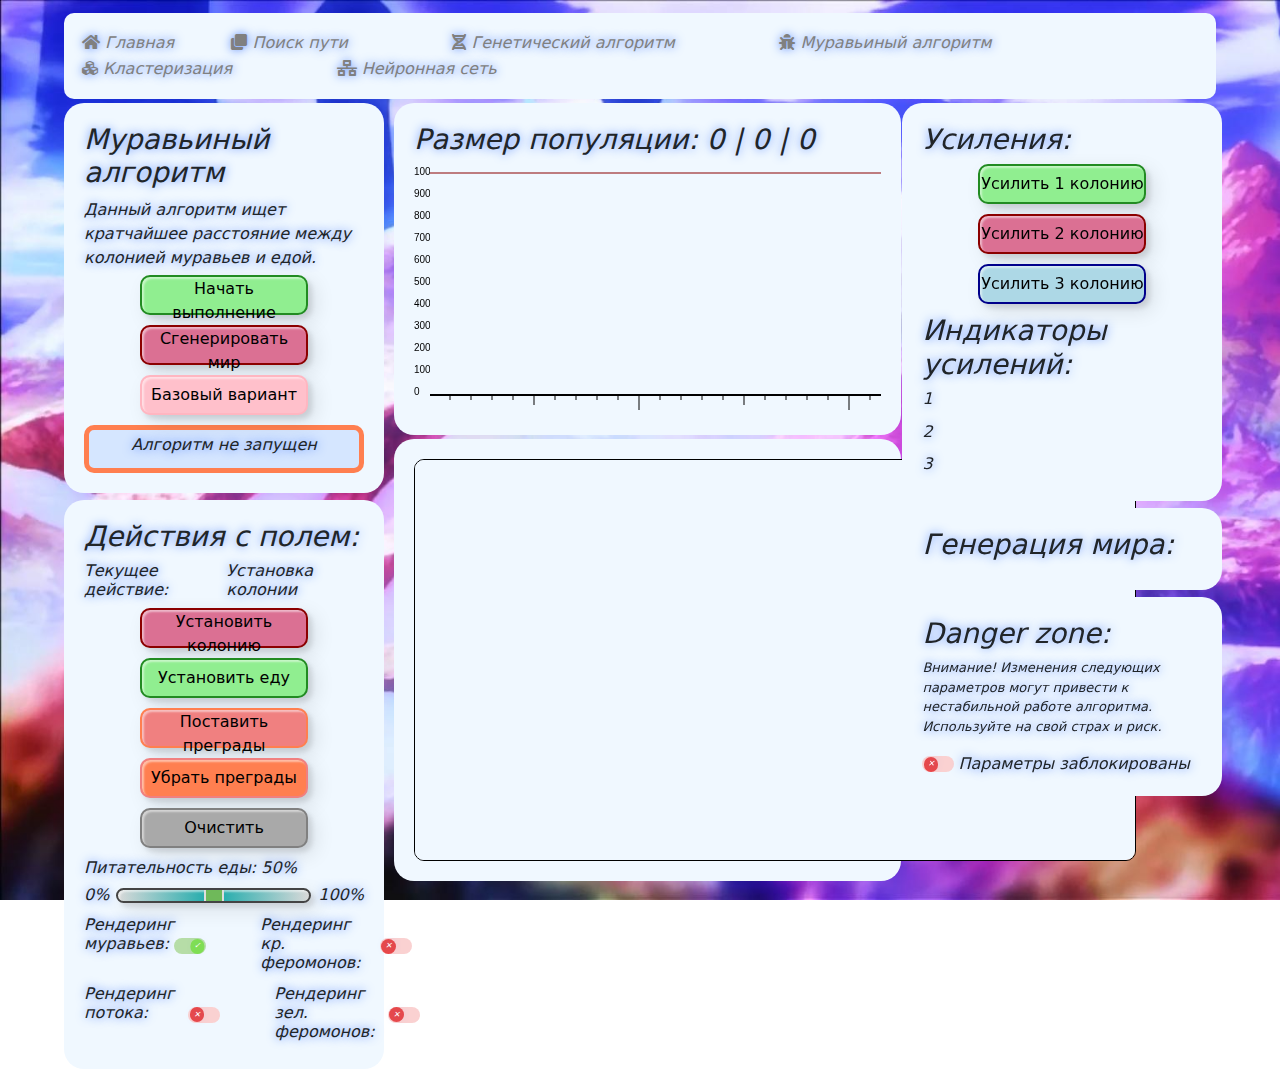
==== commit 683a9f00: "Generation sliders in danger zone" ====
--- a/src/templates/ants.html
+++ b/src/templates/ants.html
@@ -171,183 +171,228 @@
                 <label for="locker" id="lockerView">Параметры заблокированы</label>
             </div>
 
-            <div class="dropdown">
-                <div class="dropbtn" id="dropbtn1">Настройки симуляции</div>
-
-                <div class="dropdown-content">
-                    <div class="valueView">
-                        <h6>Испарение кр. феромонов:&nbsp</h6>
-                        <h6 id="redDecayView" class="dangerParamView">Заблокировано</h6>
-                    </div>
-
-                    <div class="valueView">
-                        <h6>0</h6>
-                        <input disabled class="dangerParam" id="changeRedDecay" type="range" min="0" max="1"
-                               step="0.01">
-                        <h6>1</h6>
-                    </div>
-                </div>
-
-                <div class="dropdown-content">
-                    <div class="valueView">
-                        <h6>Испарение зел. феромонов:&nbsp</h6>
-                        <h6 id="greenDecayView" class="dangerParamView">Заблокировано</h6>
-                    </div>
-
-                    <div class="valueView">
-                        <h6>0</h6>
-                        <input disabled class="dangerParam" id="changeGreenDecay" type="range" min="0" max="1"
-                               step="0.01">
-                        <h6>1</h6>
-                    </div>
-                </div>
-
-                <div class="dropdown-content">
-                    <div class="valueView">
-                        <h6>Испарение плотности потока:&nbsp</h6>
-                        <h6 id="densityDecayView" class="dangerParamView">Заблокировано</h6>
-                    </div>
-
-
-                    <div class="valueView">
-                        <h6>0</h6>
-                        <input disabled class="dangerParam" id="changeDensityDecay" type="range" min="0" max="1"
-                               step="0.01">
-                        <h6>1</h6>
-                    </div>
-                </div>
-            </div>
-
-            <div class="dropdown">
-                <div class="dropbtn" id="dropbtn2">Настройки колонии</div>
-
-                <div class="dropdown-content">
-                    <div class="valueView">
-                        <h6>Размер популяции:&nbsp</h6>
-                        <h6 id="sizeView" class="dangerParamView">Заблокировано</h6>
-                    </div>
-
-                    <div class="inputValue">
-                        <h6>1</h6>
-                        <input disabled class="dangerParam" id="changeSize" type="range" min="1" max="1000">
-                        <h6>1000</h6>
-                    </div>
-
-                    <div class="valueView">
-                        <h6>Максимальный размер:&nbsp</h6>
-                        <h6 id="maxSizeView" class="dangerParamView">Заблокировано</h6>
-                    </div>
-
-                    <div class="inputValue">
-                        <h6>1</h6>
-                        <input disabled class="dangerParam" id="changeMaxSize" type="range" min="1" max="2000">
-                        <h6>2000</h6>
-                    </div>
-                </div>
-            </div>
-
-            <div class="dropdown">
-                <div class="dropbtn" id="dropbtn3">Настройки муравьев</div>
-
-                <div class="dropdown-content">
-                    <div class="valueView">
-                        <h6>Скорость:&nbsp</h6>
-                        <h6 id="speedView" class="dangerParamView">Заблокировано</h6>
-                    </div>
-
-                    <div class="inputValue">
-                        <h6>0.1</h6>
-                        <input disabled class="dangerParam" id="changeAntSpeed" type="range" min="0.1" max="10"
-                               step="0.1">
-                        <h6>10</h6>
-                    </div>
-
-                    <div class="valueView">
-                        <h6>Задержка поиска:&nbsp</h6>
-                        <h6 id="moveCooldownView" class="dangerParamView">Заблокировано</h6>
-                    </div>
-
-                    <div class="inputValue">
-                        <h6>1</h6>
-                        <input disabled class="dangerParam" id="changeMoveCooldown" type="range" min="1" max="50">
-                        <h6>50</h6>
-                    </div>
-
-                    <div class="valueView">
-                        <h6>Шанс отклонения:&nbsp</h6>
-                        <h6 id="libertyView" class="dangerParamView">Заблокировано</h6>
-                    </div>
-
-                    <div class="inputValue">
-                        <h6>0</h6>
-                        <input disabled class="dangerParam" id="changeLiberty" type="range" min="0" max="0.5"
-                               step="0.001">
-                        <h6>0.5</h6>
-                    </div>
-
-                    <div class="valueView">
-                        <h6>Дальность зрения:&nbsp</h6>
-                        <h6 id="visionDistanceView" class="dangerParamView">Заблокировано</h6>
-                    </div>
-
-                    <div class="inputValue">
-                        <h6>1</h6>
-                        <input disabled class="dangerParam" id="changeVisionDistance" type="range" min="1" max="50">
-                        <h6>50</h6>
-                    </div>
-
-                    <div class="valueView">
-                        <h6>Поле зрения:&nbsp</h6>
-                        <h6 id="visionAngleView" class="dangerParamView">Заблокировано</h6>
-                    </div>
-
-                    <div class="inputValue">
-                        <h6>0</h6>
-                        <input disabled class="dangerParam" id="changeVisionAngle" type="range" min="0" max="6.3"
-                               step="0.1">
-                        <h6>2π</h6>
-                    </div>
-
-                    <div class="valueView">
-                        <h6>Шаг зрения:&nbsp</h6>
-                        <h6 id="visionAngleStepView" class="dangerParamView">Заблокировано</h6>
-                    </div>
-
-                    <div class="inputValue">
-                        <h6>0</h6>
-                        <input disabled class="dangerParam" id="changeVisionAngleStep" type="range" min="0" max="1"
-                               step="0.01">
-                        <h6>1</h6>
-                    </div>
-                </div>
-            </div>
-
-            <div class="dropdown">
-                <div class="dropbtn" id="dropbtn4">Настройки феромонов</div>
-
-                <div class="dropdown-content">
-                    <div class="valueView">
-                        <h6>Количество феромонов:&nbsp</h6>
-                        <h6 id="initialPheromonesView" class="dangerParamView">Заблокировано</h6>
-                    </div>
-
-                    <div class="inputValue">
-                        <h6>1000</h6>
-                        <input disabled class="dangerParam" id="changeInitialPheromones" type="range" min="1000"
-                               max="10000">
-                        <h6>10000</h6>
-                    </div>
-
-                    <div class="valueView">
-                        <h6>Потеря феромонов:&nbsp</h6>
-                        <h6 id="decayingPheromonesView" class="dangerParamView">Заблокировано</h6>
-                    </div>
-
-                    <div class="inputValue">
-                        <h6>1</h6>
-                        <input disabled class="dangerParam" id="changeDecayingPheromones" type="range" min="0.01"
-                               max="1" step="0.01">
-                        <h6>2000</h6>
+            <div id="dropdowns" style="display: none">
+                <div class="dropdown">
+                    <div class="dropbtn" id="dropbtn1">Настройки симуляции</div>
+
+                    <div class="dropdown-content">
+                        <div class="valueView">
+                            <h6>Испарение кр. феромонов:&nbsp</h6>
+                            <h6 id="redDecayView" class="dangerParamView">Заблокировано</h6>
+                        </div>
+
+                        <div class="valueView">
+                            <h6>0</h6>
+                            <input disabled class="dangerParam" id="changeRedDecay" type="range" min="0" max="1"
+                                   step="0.01">
+                            <h6>1</h6>
+                        </div>
+                    </div>
+
+                    <div class="dropdown-content">
+                        <div class="valueView">
+                            <h6>Испарение зел. феромонов:&nbsp</h6>
+                            <h6 id="greenDecayView" class="dangerParamView">Заблокировано</h6>
+                        </div>
+
+                        <div class="valueView">
+                            <h6>0</h6>
+                            <input disabled class="dangerParam" id="changeGreenDecay" type="range" min="0" max="1"
+                                   step="0.01">
+                            <h6>1</h6>
+                        </div>
+                    </div>
+
+                    <div class="dropdown-content">
+                        <div class="valueView">
+                            <h6>Испарение плотности потока:&nbsp</h6>
+                            <h6 id="densityDecayView" class="dangerParamView">Заблокировано</h6>
+                        </div>
+
+
+                        <div class="valueView">
+                            <h6>0</h6>
+                            <input disabled class="dangerParam" id="changeDensityDecay" type="range" min="0" max="1"
+                                   step="0.01">
+                            <h6>1</h6>
+                        </div>
+                    </div>
+                </div>
+
+                <div class="dropdown">
+                    <div class="dropbtn" id="dropbtn5">Настройки генерации</div>
+
+                    <div class="dropdown-content">
+                        <div class="valueView">
+                            <h6>Первичное удаление тупиковых зон:&nbsp</h6>
+                            <h6 id="deadEndsView1" class="dangerParamView">Заблокировано</h6>
+                        </div>
+
+                        <div class="valueView">
+                            <h6>0</h6>
+                            <input disabled class="dangerParam" id="changeDeadEnds1" type="range" min="0" max="10">
+                            <h6>10</h6>
+                        </div>
+                    </div>
+
+                    <div class="dropdown-content">
+                        <div class="valueView">
+                            <h6>Вторичное удаление тупиковых зон:&nbsp</h6>
+                            <h6 id="deadEndsView2" class="dangerParamView">Заблокировано</h6>
+                        </div>
+
+                        <div class="valueView">
+                            <h6>0</h6>
+                            <input disabled class="dangerParam" id="changeDeadEnds2" type="range" min="0" max="10">
+                            <h6>10</h6>
+                        </div>
+                    </div>
+
+                    <div class="dropdown-content">
+                        <div class="valueView">
+                            <h6>Расширение пустых зон:&nbsp</h6>
+                            <h6 id="vegetateView" class="dangerParamView">Заблокировано</h6>
+                        </div>
+
+                        <div class="valueView">
+                            <h6>0</h6>
+                            <input disabled class="dangerParam" id="changeVegetate" type="range" min="0" max="10">
+                            <h6>10</h6>
+                        </div>
+                    </div>
+                </div>
+
+                <div class="dropdown">
+                    <div class="dropbtn" id="dropbtn2">Настройки колонии</div>
+
+                    <div class="dropdown-content">
+                        <div class="valueView">
+                            <h6>Размер популяции:&nbsp</h6>
+                            <h6 id="sizeView" class="dangerParamView">Заблокировано</h6>
+                        </div>
+
+                        <div class="inputValue">
+                            <h6>1</h6>
+                            <input disabled class="dangerParam" id="changeSize" type="range" min="1" max="1000">
+                            <h6>1000</h6>
+                        </div>
+
+                        <div class="valueView">
+                            <h6>Максимальный размер:&nbsp</h6>
+                            <h6 id="maxSizeView" class="dangerParamView">Заблокировано</h6>
+                        </div>
+
+                        <div class="inputValue">
+                            <h6>1</h6>
+                            <input disabled class="dangerParam" id="changeMaxSize" type="range" min="1" max="2000">
+                            <h6>2000</h6>
+                        </div>
+                    </div>
+                </div>
+
+                <div class="dropdown">
+                    <div class="dropbtn" id="dropbtn3">Настройки муравьев</div>
+
+                    <div class="dropdown-content">
+                        <div class="valueView">
+                            <h6>Скорость:&nbsp</h6>
+                            <h6 id="speedView" class="dangerParamView">Заблокировано</h6>
+                        </div>
+
+                        <div class="inputValue">
+                            <h6>0.1</h6>
+                            <input disabled class="dangerParam" id="changeAntSpeed" type="range" min="0.1" max="10"
+                                   step="0.1">
+                            <h6>10</h6>
+                        </div>
+
+                        <div class="valueView">
+                            <h6>Задержка поиска:&nbsp</h6>
+                            <h6 id="moveCooldownView" class="dangerParamView">Заблокировано</h6>
+                        </div>
+
+                        <div class="inputValue">
+                            <h6>1</h6>
+                            <input disabled class="dangerParam" id="changeMoveCooldown" type="range" min="1" max="50">
+                            <h6>50</h6>
+                        </div>
+
+                        <div class="valueView">
+                            <h6>Шанс отклонения:&nbsp</h6>
+                            <h6 id="libertyView" class="dangerParamView">Заблокировано</h6>
+                        </div>
+
+                        <div class="inputValue">
+                            <h6>0</h6>
+                            <input disabled class="dangerParam" id="changeLiberty" type="range" min="0" max="0.5"
+                                   step="0.001">
+                            <h6>0.5</h6>
+                        </div>
+
+                        <div class="valueView">
+                            <h6>Дальность зрения:&nbsp</h6>
+                            <h6 id="visionDistanceView" class="dangerParamView">Заблокировано</h6>
+                        </div>
+
+                        <div class="inputValue">
+                            <h6>1</h6>
+                            <input disabled class="dangerParam" id="changeVisionDistance" type="range" min="1" max="50">
+                            <h6>50</h6>
+                        </div>
+
+                        <div class="valueView">
+                            <h6>Поле зрения:&nbsp</h6>
+                            <h6 id="visionAngleView" class="dangerParamView">Заблокировано</h6>
+                        </div>
+
+                        <div class="inputValue">
+                            <h6>0</h6>
+                            <input disabled class="dangerParam" id="changeVisionAngle" type="range" min="0" max="6.3"
+                                   step="0.1">
+                            <h6>2π</h6>
+                        </div>
+
+                        <div class="valueView">
+                            <h6>Шаг зрения:&nbsp</h6>
+                            <h6 id="visionAngleStepView" class="dangerParamView">Заблокировано</h6>
+                        </div>
+
+                        <div class="inputValue">
+                            <h6>0</h6>
+                            <input disabled class="dangerParam" id="changeVisionAngleStep" type="range" min="0" max="1"
+                                   step="0.01">
+                            <h6>1</h6>
+                        </div>
+                    </div>
+                </div>
+
+                <div class="dropdown">
+                    <div class="dropbtn" id="dropbtn4">Настройки феромонов</div>
+
+                    <div class="dropdown-content">
+                        <div class="valueView">
+                            <h6>Количество феромонов:&nbsp</h6>
+                            <h6 id="initialPheromonesView" class="dangerParamView">Заблокировано</h6>
+                        </div>
+
+                        <div class="inputValue">
+                            <h6>1000</h6>
+                            <input disabled class="dangerParam" id="changeInitialPheromones" type="range" min="1000"
+                                   max="10000">
+                            <h6>10000</h6>
+                        </div>
+
+                        <div class="valueView">
+                            <h6>Потеря феромонов:&nbsp</h6>
+                            <h6 id="decayingPheromonesView" class="dangerParamView">Заблокировано</h6>
+                        </div>
+
+                        <div class="inputValue">
+                            <h6>1</h6>
+                            <input disabled class="dangerParam" id="changeDecayingPheromones" type="range" min="0.01"
+                                   max="1" step="0.01">
+                            <h6>2000</h6>
+                        </div>
                     </div>
                 </div>
             </div>
--- a/src/css/ants.css
+++ b/src/css/ants.css
@@ -180,7 +180,13 @@
     flex-direction: column;
 }
 
-.progress_bar_holder h6, .progress_bar_holder canvas {
+.progress_bar_holder h6, .progress_bar_holder canvas, #cave {
     margin-left: auto;
     margin-right: auto;
-}+    border: black 1px solid;
+    border-radius: 10px;
+}
+
+.progress_bar_holder h6 {
+    padding: 4px 4px 4px 4px;
+}
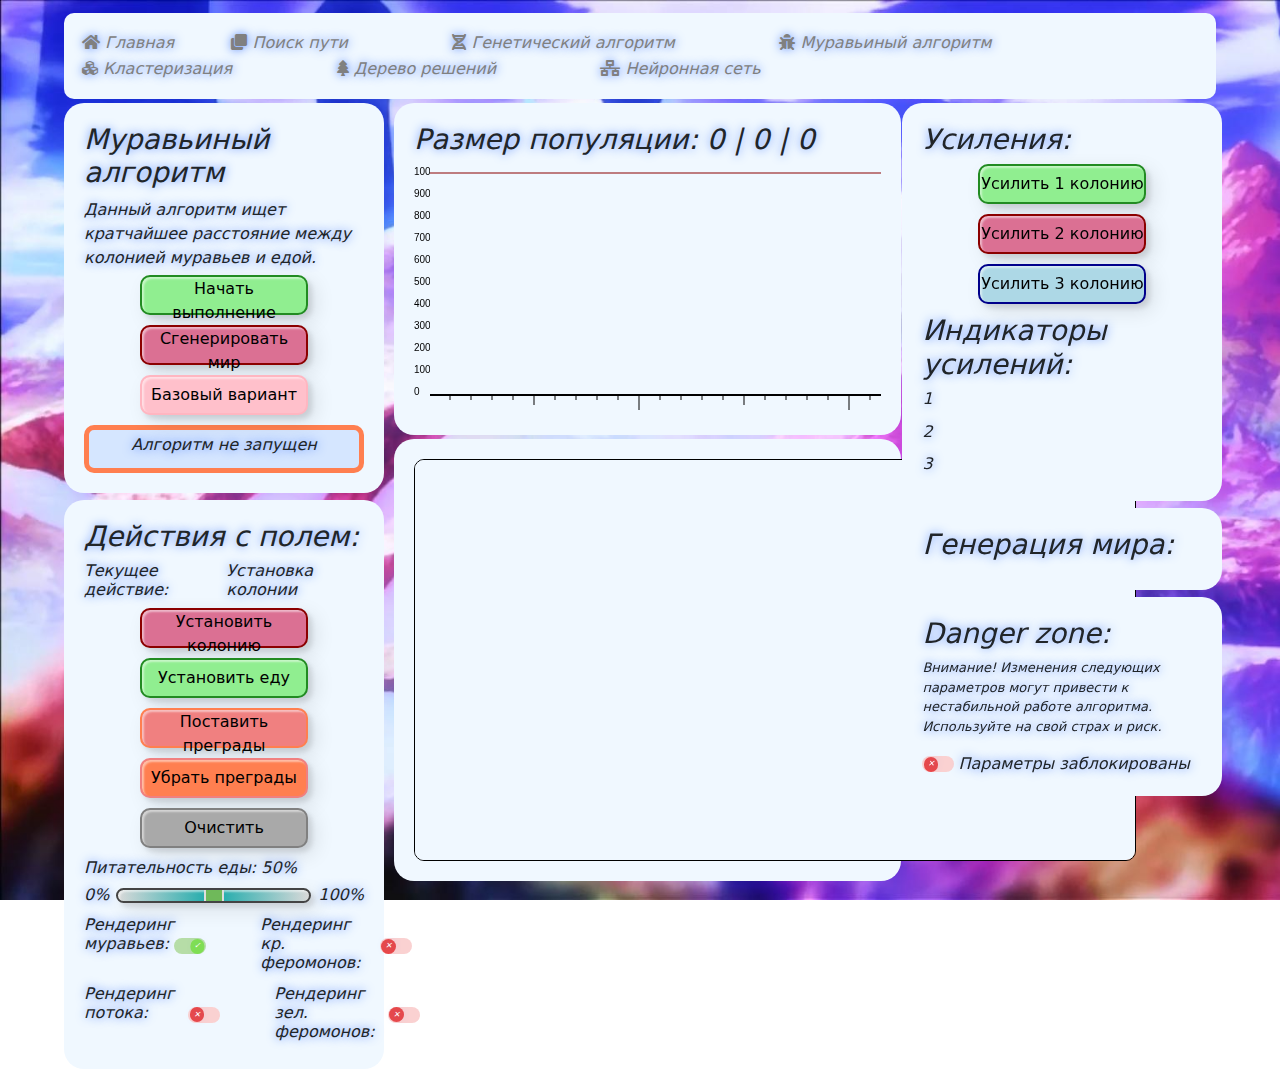
==== commit f3472f53: "Tree reference" ====
--- a/src/templates/ants.html
+++ b/src/templates/ants.html
@@ -24,6 +24,8 @@
             <li>
             <li><a href="clustering.html"><i class="fas fa-cubes"></i> Кластеризация</a>
             <li>
+            <li><a href="solution_tree.html"><i class="fas fa-tree"></i> Дерево решений</a>
+            <li>
             <li><a href="neural_network.html"><i class="fas fa-network-wired"></i> Нейронная сеть</a>
             <li>
         </ul>
